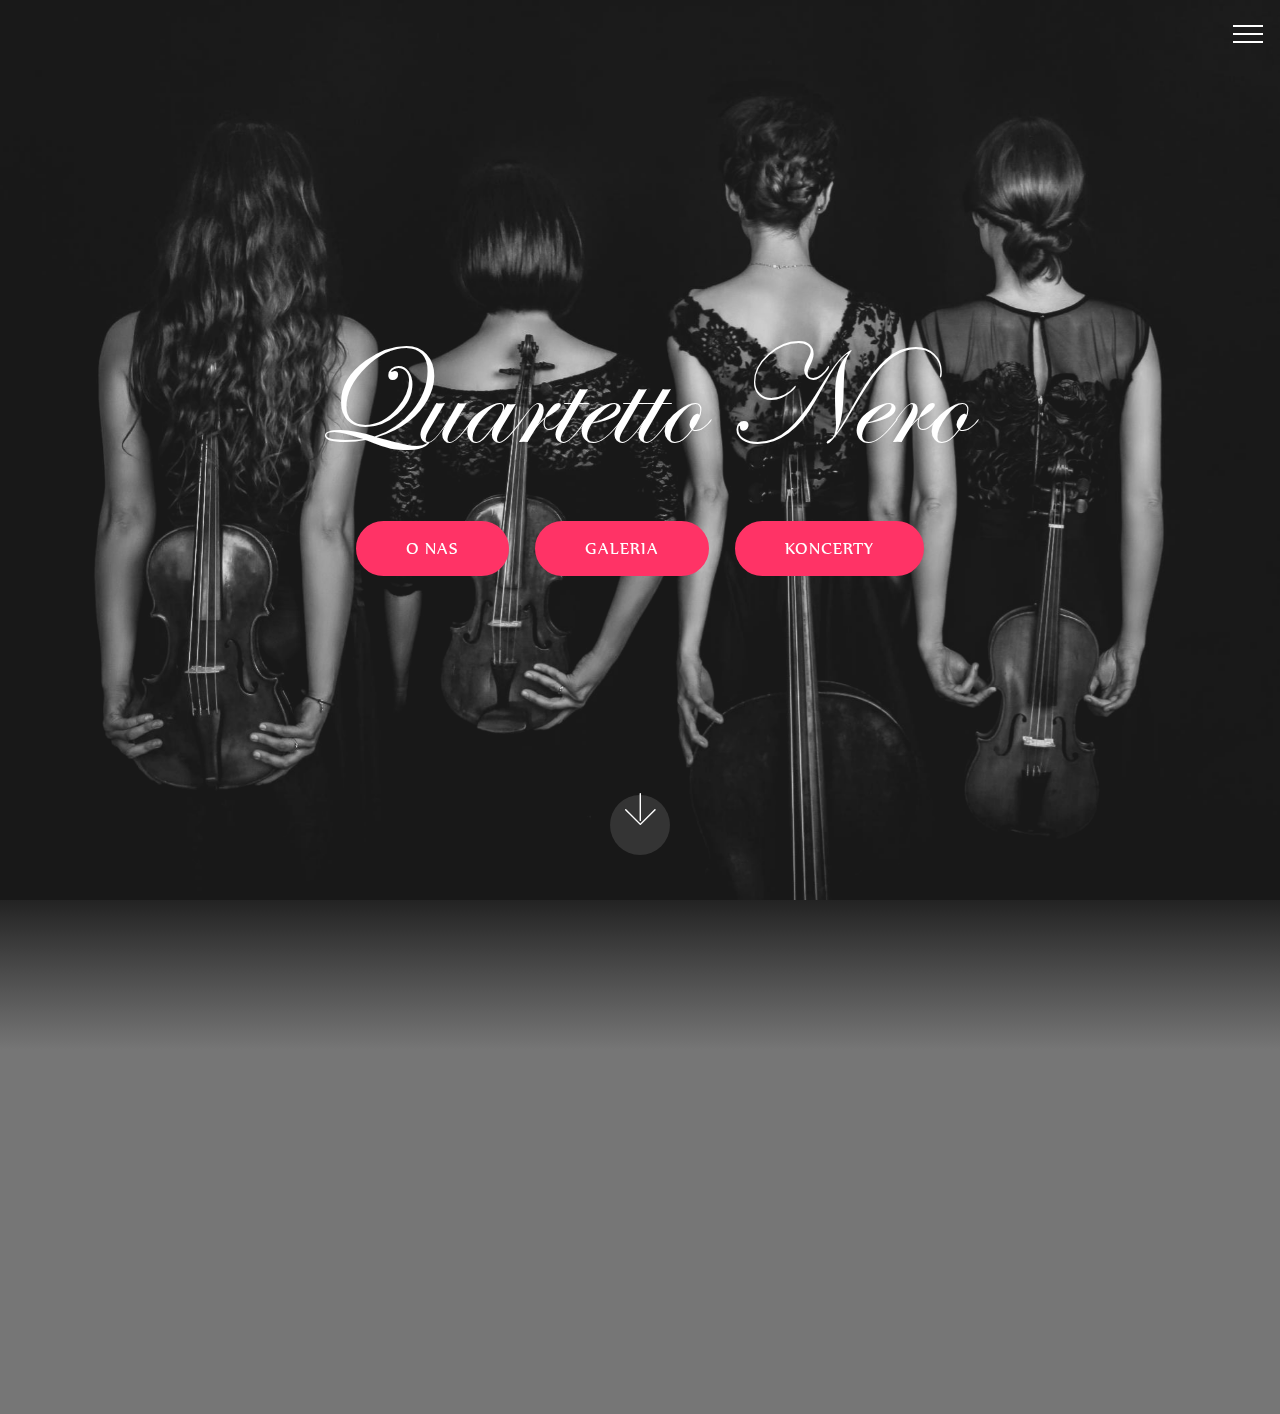
==== index.html @ 8a2c12e9 "create github pages" ====
<!DOCTYPE html>
<html>
<head>
  <!-- Site made with Mobirise Website Builder v4.3.4, https://mobirise.com -->
  <meta charset="UTF-8">
  <meta http-equiv="X-UA-Compatible" content="IE=edge">
  <meta name="generator" content="Mobirise v4.3.4, mobirise.com">
  <meta name="viewport" content="width=device-width, initial-scale=1">
  <link rel="shortcut icon" href="assets/images/violin1600-128x128-1.png" type="image/x-icon">
  <meta name="description" content="">
  <title>Home</title>
  <link rel="stylesheet" href="assets/web/assets/mobirise-icons/mobirise-icons.css">
  <link rel="stylesheet" href="assets/tether/tether.min.css">
  <link rel="stylesheet" href="assets/bootstrap/css/bootstrap.min.css">
  <link rel="stylesheet" href="assets/bootstrap/css/bootstrap-grid.min.css">
  <link rel="stylesheet" href="assets/bootstrap/css/bootstrap-reboot.min.css">
  <link rel="stylesheet" href="assets/dropdown/css/style.css">
  <link rel="stylesheet" href="assets/socicon/css/styles.css">
  <link rel="stylesheet" href="assets/animate.css/animate.min.css">
  <link rel="stylesheet" href="assets/theme/css/style.css">
  <link href="assets/fonts/style.css" rel="stylesheet">
  <link rel="stylesheet" href="assets/mobirise/css/mbr-additional.css" type="text/css">
  
  
  
</head>
<body>
<section class="menu cid-qvNGJHSSLq" once="menu" id="menu1-2s" data-rv-view="1966">

    

    <nav class="navbar navbar-expand beta-menu navbar-dropdown align-items-center collapsed bg-color transparent">
        <button class="navbar-toggler navbar-toggler-right" type="button" data-toggle="collapse" data-target="#navbarSupportedContent" aria-controls="navbarSupportedContent" aria-expanded="false" aria-label="Toggle navigation">
            <div class="hamburger">
                <span></span>
                <span></span>
                <span></span>
                <span></span>
            </div>
        </button>
        <div class="menu-logo">
            <div class="navbar-brand">
                
                
            </div>
        </div>
        <div class="collapse navbar-collapse" id="navbarSupportedContent">
            <ul class="navbar-nav nav-dropdown nav-right navbar-nav-top-padding" data-app-modern-menu="true"><li class="nav-item dropdown">
                    <a class="nav-link link text-white display-7" href="index.html" aria-expanded="true"><span class="mbri-home mbr-iconfont mbr-iconfont-btn"></span>
                        &nbsp;POLSKI</a>
                </li><li class="nav-item"><a class="nav-link link text-white display-7" href="page6.html" aria-expanded="true"><span class="mbri-home mbr-iconfont mbr-iconfont-btn"></span>ENGLISH</a></li></ul>
            
        </div>
    </nav>
</section>

<section class="engine"><a href="https://mobirise.co/e">web design software</a></section><section class="cid-qtVck1p4UP mbr-fullscreen mbr-parallax-background" id="header2-e" data-rv-view="1968">

    

    <div class="mbr-overlay" style="opacity: 0.2; background-color: rgb(118, 118, 118);"></div>

    <div class="container align-center">
        <div class="row justify-content-md-center">
            <div class="mbr-white col-md-10">
                <h1 class="mbr-section-title mbr-bold pb-3 mbr-fonts-style display-1"><span style="font-weight: normal;">Quartetto Nero</span></h1>
                
                
                <div class="mbr-section-btn"><a class="btn btn-md btn-secondary display-4" href="page2.html">O NAS</a> <a class="btn btn-md btn-secondary display-4" href="page3.html">GALERIA</a> <a class="btn btn-md btn-secondary display-4" href="page7.html">KONCERTY</a></div>
            </div>
        </div>
    </div>
    <div class="mbr-arrow hidden-sm-down" aria-hidden="true">
        <a href="#next">
            <i class="mbri-down mbr-iconfont"></i>
        </a>
    </div>
</section>

<section class="cid-qtVIe6YzNB" id="social-buttons2-1j" data-rv-view="1971">

    

    

    <div class="container">
        <div class="media-container-row">
            <div class="col-md-8 align-center">
                <h2 class="pb-3 mbr-fonts-style display-2">
                    FOLLOW US!
                </h2>
                <div class="social-list pl-0 mb-0">
                    <a href="https://www.facebook.com/quartetto.nero/" target="_blank">
                        <span class="px-2 mbr-iconfont mbr-iconfont-social socicon-facebook socicon" media-simple="true"></span>
                    </a>
                    <a href="https://www.youtube.com/channel/UCKBZOlswxHrHYnavUr5NTKg" target="_blank">
                        <span class="px-2 mbr-iconfont mbr-iconfont-social socicon-youtube socicon" media-simple="true"></span>
                    </a>
                    <a href="https://instagram.com/mobirise" target="_blank">
                        
                    </a>
                    <a href="https://www.youtube.com/c/mobirise" target="_blank">
                        
                    </a>
                    <a href="https://plus.google.com/u/0/+Mobirise" target="_blank">
                        
                    </a>
                    <a href="https://www.behance.net/Mobirise" target="_blank">
                        
                    </a>
                </div>
            </div>
        </div>
    </div>
</section>

<section class="features8 cid-qtW05Kzxti" id="features8-21" data-rv-view="1974">

    

    

    <div class="container">
        <div class="media-container-row">

            <div class="card  col-12 col-md-6">
                <div class="card-img">
                    <a href="mailto:quartettonero@gmail.com"><span class="mbr-iconfont mbri-desktop" media-simple="true"></span></a>
                </div>
                <div class="card-box align-center">
                    <h4 class="card-title mbr-fonts-style display-7">EMAIL:<br>quartettonero@gmail.com</h4>
                    
                    
                </div>
            </div>

            <div class="card  col-12 col-md-6">
                <div class="card-img">
                    <a href="https://www.facebook.com/quartetto.nero/" target="_blank"><span class="mbr-iconfont mbri-touch" media-simple="true"></span></a>
                </div>
                <div class="card-box align-center">
                    <h4 class="card-title mbr-fonts-style display-7">FACEBOOK:<br>@quartetto.nero</h4>
                    
                    
                </div>
            </div>

            

            
        </div>
    </div>
</section>

<section once="" class="cid-qvO9XqJHmP" id="footer6-3o" data-rv-view="1977">

    

    

    <div class="container">
        <div class="media-container-row align-center mbr-white">
            <div class="col-12">
                <p class="mbr-text mb-0 mbr-fonts-style display-7">
                    © Copyright 2017 Żubr - All Rights Reserved
                </p>
            </div>
        </div>
    </div>
</section>


  <script src="assets/web/assets/jquery/jquery.min.js"></script>
  <script src="assets/popper/popper.min.js"></script>
  <script src="assets/tether/tether.min.js"></script>
  <script src="assets/bootstrap/js/bootstrap.min.js"></script>
  <script src="assets/smooth-scroll/smooth-scroll.js"></script>
  <script src="assets/dropdown/js/script.min.js"></script>
  <script src="assets/viewport-checker/jquery.viewportchecker.js"></script>
  <script src="assets/jarallax/jarallax.min.js"></script>
  <script src="assets/social-likes/social-likes.js"></script>
  <script src="assets/touch-swipe/jquery.touch-swipe.min.js"></script>
  <script src="assets/theme/js/script.js"></script>
  
  
 <div id="scrollToTop" class="scrollToTop mbr-arrow-up"><a style="text-align: center;"><i class="mbri-down mbr-iconfont"></i></a></div>
    <input name="animation" type="hidden">
  </body>
</html>
---- assets/web/assets/mobirise-icons/mobirise-icons.css ----
@font-face {
  font-family: 'MobiriseIcons';
  src:  url('mobirise-icons.eot?spat4u');
  src:  url('mobirise-icons.eot?spat4u#iefix') format('embedded-opentype'),
    url('mobirise-icons.ttf?spat4u') format('truetype'),
    url('mobirise-icons.woff?spat4u') format('woff'),
    url('mobirise-icons.svg?spat4u#MobiriseIcons') format('svg');
  font-weight: normal;
  font-style: normal;
}

[class^="mbri-"], [class*=" mbri-"] {
  /* use !important to prevent issues with browser extensions that change fonts */
  font-family: MobiriseIcons !important;
  speak: none;
  font-style: normal;
  font-weight: normal;
  font-variant: normal;
  text-transform: none;
  line-height: 1;

  /* Better Font Rendering =========== */
  -webkit-font-smoothing: antialiased;
  -moz-osx-font-smoothing: grayscale;
}

.mbri-add-submenu:before {
  content: "\e900";
}
.mbri-alert:before {
  content: "\e901";
}
.mbri-align-center:before {
  content: "\e902";
}
.mbri-align-justify:before {
  content: "\e903";
}
.mbri-align-left:before {
  content: "\e904";
}
.mbri-align-right:before {
  content: "\e905";
}
.mbri-android:before {
  content: "\e906";
}
.mbri-apple:before {
  content: "\e907";
}
.mbri-arrow-down:before {
  content: "\e908";
}
.mbri-arrow-next:before {
  content: "\e909";
}
.mbri-arrow-prev:before {
  content: "\e90a";
}
.mbri-arrow-up:before {
  content: "\e90b";
}
.mbri-bold:before {
  content: "\e90c";
}
.mbri-bookmark:before {
  content: "\e90d";
}
.mbri-bootstrap:before {
  content: "\e90e";
}
.mbri-briefcase:before {
  content: "\e90f";
}
.mbri-browse:before {
  content: "\e910";
}
.mbri-bulleted-list:before {
  content: "\e911";
}
.mbri-calendar:before {
  content: "\e912";
}
.mbri-camera:before {
  content: "\e913";
}
.mbri-cart-add:before {
  content: "\e914";
}
.mbri-cart-full:before {
  content: "\e915";
}
.mbri-cash:before {
  content: "\e916";
}
.mbri-change-style:before {
  content: "\e917";
}
.mbri-chat:before {
  content: "\e918";
}
.mbri-clock:before {
  content: "\e919";
}
.mbri-close:before {
  content: "\e91a";
}
.mbri-cloud:before {
  content: "\e91b";
}
.mbri-code:before {
  content: "\e91c";
}
.mbri-contact-form:before {
  content: "\e91d";
}
.mbri-credit-card:before {
  content: "\e91e";
}
.mbri-cursor-click:before {
  content: "\e91f";
}
.mbri-cust-feedback:before {
  content: "\e920";
}
.mbri-database:before {
  content: "\e921";
}
.mbri-delivery:before {
  content: "\e922";
}
.mbri-desktop:before {
  content: "\e923";
}
.mbri-devices:before {
  content: "\e924";
}
.mbri-down:before {
  content: "\e925";
}
.mbri-download:before {
  content: "\e989";
}
.mbri-drag-n-drop:before {
  content: "\e927";
}
.mbri-drag-n-drop2:before {
  content: "\e928";
}
.mbri-edit:before {
  content: "\e929";
}
.mbri-edit2:before {
  content: "\e92a";
}
.mbri-error:before {
  content: "\e92b";
}
.mbri-extension:before {
  content: "\e92c";
}
.mbri-features:before {
  content: "\e92d";
}
.mbri-file:before {
  content: "\e92e";
}
.mbri-flag:before {
  content: "\e92f";
}
.mbri-folder:before {
  content: "\e930";
}
.mbri-gift:before {
  content: "\e931";
}
.mbri-github:before {
  content: "\e932";
}
.mbri-globe:before {
  content: "\e933";
}
.mbri-globe-2:before {
  content: "\e934";
}
.mbri-growing-chart:before {
  content: "\e935";
}
.mbri-hearth:before {
  content: "\e936";
}
.mbri-help:before {
  content: "\e937";
}
.mbri-home:before {
  content: "\e938";
}
.mbri-hot-cup:before {
  content: "\e939";
}
.mbri-idea:before {
  content: "\e93a";
}
.mbri-image-gallery:before {
  content: "\e93b";
}
.mbri-image-slider:before {
  content: "\e93c";
}
.mbri-info:before {
  content: "\e93d";
}
.mbri-italic:before {
  content: "\e93e";
}
.mbri-key:before {
  content: "\e93f";
}
.mbri-laptop:before {
  content: "\e940";
}
.mbri-layers:before {
  content: "\e941";
}
.mbri-left-right:before {
  content: "\e942";
}
.mbri-left:before {
  content: "\e943";
}
.mbri-letter:before {
  content: "\e944";
}
.mbri-like:before {
  content: "\e945";
}
.mbri-link:before {
  content: "\e946";
}
.mbri-lock:before {
  content: "\e947";
}
.mbri-login:before {
  content: "\e948";
}
.mbri-logout:before {
  content: "\e949";
}
.mbri-magic-stick:before {
  content: "\e94a";
}
.mbri-map-pin:before {
  content: "\e94b";
}
.mbri-menu:before {
  content: "\e94c";
}
.mbri-mobile:before {
  content: "\e94d";
}
.mbri-mobile2:before {
  content: "\e94e";
}
.mbri-mobirise:before {
  content: "\e94f";
}
.mbri-more-horizontal:before {
  content: "\e950";
}
.mbri-more-vertical:before {
  content: "\e951";
}
.mbri-music:before {
  content: "\e952";
}
.mbri-new-file:before {
  content: "\e953";
}
.mbri-numbered-list:before {
  content: "\e954";
}
.mbri-opened-folder:before {
  content: "\e955";
}
.mbri-pages:before {
  content: "\e956";
}
.mbri-paper-plane:before {
  content: "\e957";
}
.mbri-paperclip:before {
  content: "\e958";
}
.mbri-photo:before {
  content: "\e959";
}
.mbri-photos:before {
  content: "\e95a";
}
.mbri-pin:before {
  content: "\e95b";
}
.mbri-play:before {
  content: "\e95c";
}
.mbri-plus:before {
  content: "\e95d";
}
.mbri-preview:before {
  content: "\e95e";
}
.mbri-print:before {
  content: "\e95f";
}
.mbri-protect:before {
  content: "\e960";
}
.mbri-question:before {
  content: "\e961";
}
.mbri-quote-left:before {
  content: "\e962";
}
.mbri-quote-right:before {
  content: "\e963";
}
.mbri-refresh:before {
  content: "\e964";
}
.mbri-responsive:before {
  content: "\e965";
}
.mbri-right:before {
  content: "\e966";
}
.mbri-rocket:before {
  content: "\e967";
}
.mbri-sad-face:before {
  content: "\e968";
}
.mbri-sale:before {
  content: "\e969";
}
.mbri-save:before {
  content: "\e96a";
}
.mbri-search:before {
  content: "\e96b";
}
.mbri-setting:before {
  content: "\e96c";
}
.mbri-setting2:before {
  content: "\e96d";
}
.mbri-setting3:before {
  content: "\e96e";
}
.mbri-share:before {
  content: "\e96f";
}
.mbri-shopping-bag:before {
  content: "\e970";
}
.mbri-shopping-basket:before {
  content: "\e971";
}
.mbri-shopping-cart:before {
  content: "\e972";
}
.mbri-sites:before {
  content: "\e973";
}
.mbri-smile-face:before {
  content: "\e974";
}
.mbri-speed:before {
  content: "\e975";
}
.mbri-star:before {
  content: "\e976";
}
.mbri-success:before {
  content: "\e977";
}
.mbri-sun:before {
  content: "\e978";
}
.mbri-sun2:before {
  content: "\e979";
}
.mbri-tablet:before {
  content: "\e97a";
}
.mbri-tablet-vertical:before {
  content: "\e97b";
}
.mbri-target:before {
  content: "\e97c";
}
.mbri-timer:before {
  content: "\e97d";
}
.mbri-to-ftp:before {
  content: "\e97e";
}
.mbri-to-local-drive:before {
  content: "\e97f";
}
.mbri-touch-swipe:before {
  content: "\e980";
}
.mbri-touch:before {
  content: "\e981";
}
.mbri-trash:before {
  content: "\e982";
}
.mbri-underline:before {
  content: "\e983";
}
.mbri-unlink:before {
  content: "\e984";
}
.mbri-unlock:before {
  content: "\e985";
}
.mbri-up-down:before {
  content: "\e986";
}
.mbri-up:before {
  content: "\e987";
}
.mbri-update:before {
  content: "\e988";
}
.mbri-upload:before {
 content: "\e926"; 
}
.mbri-user:before {
  content: "\e98a";
}
.mbri-user2:before {
  content: "\e98b";
}
.mbri-users:before {
  content: "\e98c";
}
.mbri-video:before {
  content: "\e98d";
}
.mbri-video-play:before {
  content: "\e98e";
}
.mbri-watch:before {
  content: "\e98f";
}
.mbri-website-theme:before {
  content: "\e990";
}
.mbri-wifi:before {
  content: "\e991";
}
.mbri-windows:before {
  content: "\e992";
}
.mbri-zoom-out:before {
  content: "\e993";
}
.mbri-redo:before {
  content: "\e994";
}
.mbri-undo:before {
  content: "\e995";
}
---- assets/dropdown/css/style.css ----
.navbar-dropdown {
  left: 0;
  padding: 0;
  position: absolute;
  right: 0;
  top: 0;
  transition: all 0.45s ease;
  z-index: 1030;
  background: #282828; }
  .navbar-dropdown .navbar-logo {
    margin-right: 0.8rem;
    transition: margin 0.3s ease-in-out;
    vertical-align: middle; }
    .navbar-dropdown .navbar-logo img {
      height: 3.125rem;
      transition: all 0.3s ease-in-out; }
    .navbar-dropdown .navbar-logo.mbr-iconfont {
      font-size: 3.125rem;
      line-height: 3.125rem; }
  .navbar-dropdown .navbar-caption {
    font-weight: 700;
    white-space: normal;
    vertical-align: -4px;
    line-height: 3.125rem !important; }
    .navbar-dropdown .navbar-caption, .navbar-dropdown .navbar-caption:hover {
      color: inherit;
      text-decoration: none; }
  .navbar-dropdown .mbr-iconfont + .navbar-caption {
    vertical-align: -1px; }
  .navbar-dropdown.navbar-fixed-top {
    position: fixed; }
  .navbar-dropdown .navbar-brand span {
    vertical-align: -4px; }
  .navbar-dropdown.bg-color.transparent {
    background: none; }
  .navbar-dropdown.navbar-short .navbar-brand {
    padding: 0.625rem 0; }
    .navbar-dropdown.navbar-short .navbar-brand span {
      vertical-align: -1px; }
  .navbar-dropdown.navbar-short .navbar-caption {
    line-height: 2.375rem !important;
    vertical-align: -2px; }
  .navbar-dropdown.navbar-short .navbar-logo {
    margin-right: 0.5rem; }
    .navbar-dropdown.navbar-short .navbar-logo img {
      height: 2.375rem; }
    .navbar-dropdown.navbar-short .navbar-logo.mbr-iconfont {
      font-size: 2.375rem;
      line-height: 2.375rem; }
  .navbar-dropdown.navbar-short .mbr-table-cell {
    height: 3.625rem; }
  .navbar-dropdown .navbar-close {
    left: 0.6875rem;
    position: fixed;
    top: 0.75rem;
    z-index: 1000; }
  .navbar-dropdown .hamburger-icon {
    content: "";
    display: inline-block;
    vertical-align: middle;
    width: 16px;
    -webkit-box-shadow: 0 -6px 0 1px #282828,0 0 0 1px #282828,0 6px 0 1px #282828;
    -moz-box-shadow: 0 -6px 0 1px #282828,0 0 0 1px #282828,0 6px 0 1px #282828;
    box-shadow: 0 -6px 0 1px #282828,0 0 0 1px #282828,0 6px 0 1px #282828; }

.dropdown-menu .dropdown-toggle[data-toggle="dropdown-submenu"]::after {
  border-bottom: 0.35em solid transparent;
  border-left: 0.35em solid;
  border-right: 0;
  border-top: 0.35em solid transparent;
  margin-left: 0.3rem; }

.dropdown-menu .dropdown-item:focus {
  outline: 0; }

.nav-dropdown {
  font-size: 0.75rem;
  font-weight: 500;
  height: auto !important; }
  .nav-dropdown .nav-btn {
    padding-left: 1rem; }
  .nav-dropdown .link {
    margin: .667em 1.667em;
    font-weight: 500;
    padding: 0;
    transition: color .2s ease-in-out; }
    .nav-dropdown .link.dropdown-toggle {
      margin-right: 2.583em; }
      .nav-dropdown .link.dropdown-toggle::after {
        margin-left: .25rem;
        border-top: 0.35em solid;
        border-right: 0.35em solid transparent;
        border-left: 0.35em solid transparent;
        border-bottom: 0; }
      .nav-dropdown .link.dropdown-toggle[aria-expanded="true"] {
        margin: 0;
        padding: 0.667em 3.263em  0.667em 1.667em; }
  .nav-dropdown .link::after,
  .nav-dropdown .dropdown-item::after {
    color: inherit; }
  .nav-dropdown .btn {
    font-size: 0.75rem;
    font-weight: 700;
    letter-spacing: 0;
    margin-bottom: 0;
    padding-left: 1.25rem;
    padding-right: 1.25rem; }
  .nav-dropdown .dropdown-menu {
    border-radius: 0;
    border: 0;
    left: 0;
    margin: 0;
    padding-bottom: 1.25rem;
    padding-top: 1.25rem;
    position: relative; }
  .nav-dropdown .dropdown-submenu {
    margin-left: 0.125rem;
    top: 0; }
  .nav-dropdown .dropdown-item {
    font-weight: 500;
    line-height: 2;
    padding: 0.3846em 4.615em 0.3846em 1.5385em;
    position: relative;
    transition: color .2s ease-in-out, background-color .2s ease-in-out; }
    .nav-dropdown .dropdown-item::after {
      margin-top: -0.3077em;
      position: absolute;
      right: 1.1538em;
      top: 50%; }
    .nav-dropdown .dropdown-item:focus, .nav-dropdown .dropdown-item:hover {
      background: none; }

@media (max-width: 767px) {
  .nav-dropdown.navbar-toggleable-sm {
    bottom: 0;
    display: none;
    left: 0;
    overflow-x: hidden;
    position: fixed;
    top: 0;
    transform: translateX(-100%);
    -ms-transform: translateX(-100%);
    -webkit-transform: translateX(-100%);
    width: 18.75rem;
    z-index: 999; } }
.nav-dropdown.navbar-toggleable-xl {
  bottom: 0;
  display: none;
  left: 0;
  overflow-x: hidden;
  position: fixed;
  top: 0;
  transform: translateX(-100%);
  -ms-transform: translateX(-100%);
  -webkit-transform: translateX(-100%);
  width: 18.75rem;
  z-index: 999; }

.nav-dropdown-sm {
  display: block !important;
  overflow-x: hidden;
  overflow: auto;
  padding-top: 3.875rem; }
  .nav-dropdown-sm::after {
    content: "";
    display: block;
    height: 3rem;
    width: 100%; }
  .nav-dropdown-sm.collapse.in ~ .navbar-close {
    display: block !important; }
  .nav-dropdown-sm.collapsing, .nav-dropdown-sm.collapse.in {
    transform: translateX(0);
    -ms-transform: translateX(0);
    -webkit-transform: translateX(0);
    transition: all 0.25s ease-out;
    -webkit-transition: all 0.25s ease-out;
    background: #282828; }
  .nav-dropdown-sm.collapsing[aria-expanded="false"] {
    transform: translateX(-100%);
    -ms-transform: translateX(-100%);
    -webkit-transform: translateX(-100%); }
  .nav-dropdown-sm .nav-item {
    display: block;
    margin-left: 0 !important;
    padding-left: 0; }
  .nav-dropdown-sm .link,
  .nav-dropdown-sm .dropdown-item {
    border-top: 1px dotted rgba(255, 255, 255, 0.1);
    font-size: 0.8125rem;
    line-height: 1.6;
    margin: 0 !important;
    padding: 0.875rem 2.4rem 0.875rem 1.5625rem !important;
    position: relative;
    white-space: normal; }
    .nav-dropdown-sm .link:focus, .nav-dropdown-sm .link:hover,
    .nav-dropdown-sm .dropdown-item:focus,
    .nav-dropdown-sm .dropdown-item:hover {
      background: rgba(0, 0, 0, 0.2) !important;
      color: #c0a375; }
  .nav-dropdown-sm .nav-btn {
    position: relative;
    padding: 1.5625rem 1.5625rem 0 1.5625rem; }
    .nav-dropdown-sm .nav-btn::before {
      border-top: 1px dotted rgba(255, 255, 255, 0.1);
      content: "";
      left: 0;
      position: absolute;
      top: 0;
      width: 100%; }
    .nav-dropdown-sm .nav-btn + .nav-btn {
      padding-top: 0.625rem; }
      .nav-dropdown-sm .nav-btn + .nav-btn::before {
        display: none; }
  .nav-dropdown-sm .btn {
    padding: 0.625rem 0; }
  .nav-dropdown-sm .dropdown-toggle[data-toggle="dropdown-submenu"]::after {
    margin-left: .25rem;
    border-top: 0.35em solid;
    border-right: 0.35em solid transparent;
    border-left: 0.35em solid transparent;
    border-bottom: 0; }
  .nav-dropdown-sm .dropdown-toggle[data-toggle="dropdown-submenu"][aria-expanded="true"]::after {
    border-top: 0;
    border-right: 0.35em solid transparent;
    border-left: 0.35em solid transparent;
    border-bottom: 0.35em solid; }
  .nav-dropdown-sm .dropdown-menu {
    margin: 0;
    padding: 0;
    position: relative;
    top: 0;
    left: 0;
    width: 100%;
    border: 0;
    float: none;
    border-radius: 0;
    background: none; }
  .nav-dropdown-sm .dropdown-submenu {
    left: 100%;
    margin-left: 0.125rem;
    margin-top: -1.25rem;
    top: 0; }

.navbar-toggleable-sm .nav-dropdown .dropdown-menu {
  position: absolute; }

.navbar-toggleable-sm .nav-dropdown .dropdown-submenu {
  left: 100%;
  margin-left: 0.125rem;
  margin-top: -1.25rem;
  top: 0; }

.navbar-toggleable-sm.opened .nav-dropdown .dropdown-menu {
  position: relative; }

.navbar-toggleable-sm.opened .nav-dropdown .dropdown-submenu {
  left: 0;
  margin-left: 00rem;
  margin-top: 0rem;
  top: 0; }

.is-builder .nav-dropdown.collapsing {
  transition: none !important; }

/*# sourceMappingURL=style.css.map */
---- assets/socicon/css/styles.css ----
@charset "UTF-8";

@font-face {
  font-family: "socicon";
  src:url("../fonts/socicon.eot");
  src:url("../fonts/socicon.eot?#iefix") format("embedded-opentype"),
    url("../fonts/socicon.woff") format("woff"),
    url("../fonts/socicon.ttf") format("truetype"),
    url("../fonts/socicon.svg#socicon") format("svg");
  font-weight: normal;
  font-style: normal;

}

[data-icon]:before {
  font-family: "socicon" !important;
  content: attr(data-icon);
  font-style: normal !important;
  font-weight: normal !important;
  font-variant: normal !important;
  text-transform: none !important;
  speak: none;
  line-height: 1;
  -webkit-font-smoothing: antialiased;
  -moz-osx-font-smoothing: grayscale;
}

[class^="socicon-"]:before,
[class*=" socicon-"]:before {
  font-family: "socicon" !important;
  font-style: normal !important;
  font-weight: normal !important;
  font-variant: normal !important;
  text-transform: none !important;
  speak: none;
  line-height: 1;
  -webkit-font-smoothing: antialiased;
  -moz-osx-font-smoothing: grayscale;
}

.socicon-modelmayhem:before {
  content: "\e000";
}
.socicon-mixcloud:before {
  content: "\e001";
}
.socicon-drupal:before {
  content: "\e002";
}
.socicon-swarm:before {
  content: "\e003";
}
.socicon-istock:before {
  content: "\e004";
}
.socicon-yammer:before {
  content: "\e005";
}
.socicon-ello:before {
  content: "\e006";
}
.socicon-stackoverflow:before {
  content: "\e007";
}
.socicon-persona:before {
  content: "\e008";
}
.socicon-triplej:before {
  content: "\e009";
}
.socicon-houzz:before {
  content: "\e00a";
}
.socicon-rss:before {
  content: "\e00b";
}
.socicon-paypal:before {
  content: "\e00c";
}
.socicon-odnoklassniki:before {
  content: "\e00d";
}
.socicon-airbnb:before {
  content: "\e00e";
}
.socicon-periscope:before {
  content: "\e00f";
}
.socicon-outlook:before {
  content: "\e010";
}
.socicon-coderwall:before {
  content: "\e011";
}
.socicon-tripadvisor:before {
  content: "\e012";
}
.socicon-appnet:before {
  content: "\e013";
}
.socicon-goodreads:before {
  content: "\e014";
}
.socicon-tripit:before {
  content: "\e015";
}
.socicon-lanyrd:before {
  content: "\e016";
}
.socicon-slideshare:before {
  content: "\e017";
}
.socicon-buffer:before {
  content: "\e018";
}
.socicon-disqus:before {
  content: "\e019";
}
.socicon-vkontakte:before {
  content: "\e01a";
}
.socicon-whatsapp:before {
  content: "\e01b";
}
.socicon-patreon:before {
  content: "\e01c";
}
.socicon-storehouse:before {
  content: "\e01d";
}
.socicon-pocket:before {
  content: "\e01e";
}
.socicon-mail:before {
  content: "\e01f";
}
.socicon-blogger:before {
  content: "\e020";
}
.socicon-technorati:before {
  content: "\e021";
}
.socicon-reddit:before {
  content: "\e022";
}
.socicon-dribbble:before {
  content: "\e023";
}
.socicon-stumbleupon:before {
  content: "\e024";
}
.socicon-digg:before {
  content: "\e025";
}
.socicon-envato:before {
  content: "\e026";
}
.socicon-behance:before {
  content: "\e027";
}
.socicon-delicious:before {
  content: "\e028";
}
.socicon-deviantart:before {
  content: "\e029";
}
.socicon-forrst:before {
  content: "\e02a";
}
.socicon-play:before {
  content: "\e02b";
}
.socicon-zerply:before {
  content: "\e02c";
}
.socicon-wikipedia:before {
  content: "\e02d";
}
.socicon-apple:before {
  content: "\e02e";
}
.socicon-flattr:before {
  content: "\e02f";
}
.socicon-github:before {
  content: "\e030";
}
.socicon-renren:before {
  content: "\e031";
}
.socicon-friendfeed:before {
  content: "\e032";
}
.socicon-newsvine:before {
  content: "\e033";
}
.socicon-identica:before {
  content: "\e034";
}
.socicon-bebo:before {
  content: "\e035";
}
.socicon-zynga:before {
  content: "\e036";
}
.socicon-steam:before {
  content: "\e037";
}
.socicon-xbox:before {
  content: "\e038";
}
.socicon-windows:before {
  content: "\e039";
}
.socicon-qq:before {
  content: "\e03a";
}
.socicon-douban:before {
  content: "\e03b";
}
.socicon-meetup:before {
  content: "\e03c";
}
.socicon-playstation:before {
  content: "\e03d";
}
.socicon-android:before {
  content: "\e03e";
}
.socicon-snapchat:before {
  content: "\e03f";
}
.socicon-twitter:before {
  content: "\e040";
}
.socicon-facebook:before {
  content: "\e041";
}
.socicon-googleplus:before {
  content: "\e042";
}
.socicon-pinterest:before {
  content: "\e043";
}
.socicon-foursquare:before {
  content: "\e044";
}
.socicon-yahoo:before {
  content: "\e045";
}
.socicon-skype:before {
  content: "\e046";
}
.socicon-yelp:before {
  content: "\e047";
}
.socicon-feedburner:before {
  content: "\e048";
}
.socicon-linkedin:before {
  content: "\e049";
}
.socicon-viadeo:before {
  content: "\e04a";
}
.socicon-xing:before {
  content: "\e04b";
}
.socicon-myspace:before {
  content: "\e04c";
}
.socicon-soundcloud:before {
  content: "\e04d";
}
.socicon-spotify:before {
  content: "\e04e";
}
.socicon-grooveshark:before {
  content: "\e04f";
}
.socicon-lastfm:before {
  content: "\e050";
}
.socicon-youtube:before {
  content: "\e051";
}
.socicon-vimeo:before {
  content: "\e052";
}
.socicon-dailymotion:before {
  content: "\e053";
}
.socicon-vine:before {
  content: "\e054";
}
.socicon-flickr:before {
  content: "\e055";
}
.socicon-500px:before {
  content: "\e056";
}
.socicon-wordpress:before {
  content: "\e058";
}
.socicon-tumblr:before {
  content: "\e059";
}
.socicon-twitch:before {
  content: "\e05a";
}
.socicon-8tracks:before {
  content: "\e05b";
}
.socicon-amazon:before {
  content: "\e05c";
}
.socicon-icq:before {
  content: "\e05d";
}
.socicon-smugmug:before {
  content: "\e05e";
}
.socicon-ravelry:before {
  content: "\e05f";
}
.socicon-weibo:before {
  content: "\e060";
}
.socicon-baidu:before {
  content: "\e061";
}
.socicon-angellist:before {
  content: "\e062";
}
.socicon-ebay:before {
  content: "\e063";
}
.socicon-imdb:before {
  content: "\e064";
}
.socicon-stayfriends:before {
  content: "\e065";
}
.socicon-residentadvisor:before {
  content: "\e066";
}
.socicon-google:before {
  content: "\e067";
}
.socicon-yandex:before {
  content: "\e068";
}
.socicon-sharethis:before {
  content: "\e069";
}
.socicon-bandcamp:before {
  content: "\e06a";
}
.socicon-itunes:before {
  content: "\e06b";
}
.socicon-deezer:before {
  content: "\e06c";
}
.socicon-telegram:before {
  content: "\e06e";
}
.socicon-openid:before {
  content: "\e06f";
}
.socicon-amplement:before {
  content: "\e070";
}
.socicon-viber:before {
  content: "\e071";
}
.socicon-zomato:before {
  content: "\e072";
}
.socicon-draugiem:before {
  content: "\e074";
}
.socicon-endomodo:before {
  content: "\e075";
}
.socicon-filmweb:before {
  content: "\e076";
}
.socicon-stackexchange:before {
  content: "\e077";
}
.socicon-wykop:before {
  content: "\e078";
}
.socicon-teamspeak:before {
  content: "\e079";
}
.socicon-teamviewer:before {
  content: "\e07a";
}
.socicon-ventrilo:before {
  content: "\e07b";
}
.socicon-younow:before {
  content: "\e07c";
}
.socicon-raidcall:before {
  content: "\e07d";
}
.socicon-mumble:before {
  content: "\e07e";
}
.socicon-medium:before {
  content: "\e06d";
}
.socicon-bebee:before {
  content: "\e07f";
}
.socicon-hitbox:before {
  content: "\e080";
}
.socicon-reverbnation:before {
  content: "\e081";
}
.socicon-formulr:before {
  content: "\e082";
}
.socicon-instagram:before {
  content: "\e057";
}
.socicon-battlenet:before {
  content: "\e083";
}
.socicon-chrome:before {
  content: "\e084";
}
.socicon-discord:before {
  content: "\e086";
}
.socicon-issuu:before {
  content: "\e087";
}
.socicon-macos:before {
  content: "\e088";
}
.socicon-firefox:before {
  content: "\e089";
}
.socicon-opera:before {
  content: "\e08d";
}
.socicon-keybase:before {
  content: "\e090";
}
.socicon-alliance:before {
  content: "\e091";
}
.socicon-livejournal:before {
  content: "\e092";
}
.socicon-googlephotos:before {
  content: "\e093";
}
.socicon-horde:before {
  content: "\e094";
}
.socicon-etsy:before {
  content: "\e095";
}
.socicon-zapier:before {
  content: "\e096";
}
.socicon-google-scholar:before {
  content: "\e097";
}
.socicon-researchgate:before {
  content: "\e098";
}
.socicon-wechat:before {
  content: "\e099";
}
.socicon-strava:before {
  content: "\e09a";
}
.socicon-line:before {
  content: "\e09b";
}
.socicon-lyft:before {
  content: "\e09c";
}
.socicon-uber:before {
  content: "\e09d";
}
.socicon-songkick:before {
  content: "\e09e";
}
.socicon-viewbug:before {
  content: "\e09f";
}
.socicon-googlegroups:before {
  content: "\e0a0";
}
.socicon-quora:before {
  content: "\e073";
}
.socicon-diablo:before {
  content: "\e085";
}
.socicon-blizzard:before {
  content: "\e0a1";
}
.socicon-hearthstone:before {
  content: "\e08b";
}
.socicon-heroes:before {
  content: "\e08a";
}
.socicon-overwatch:before {
  content: "\e08c";
}
.socicon-warcraft:before {
  content: "\e08e";
}
.socicon-starcraft:before {
  content: "\e08f";
}
.socicon-beam:before {
  content: "\e0a2";
}
.socicon-curse:before {
  content: "\e0a3";
}
.socicon-player:before {
  content: "\e0a4";
}
.socicon-streamjar:before {
  content: "\e0a5";
}
.socicon-nintendo:before {
  content: "\e0a6";
}
.socicon-hellocoton:before {
  content: "\e0a7";
}
---- assets/theme/css/style.css ----
/*!
 * Mobirise v4 theme (https://mobirise.com/)
 * Copyright 2017 Mobirise
 */
section {
  background-color: #eeeeee; }

section,
.container,
.container-fluid {
  position: relative;
  word-wrap: break-word; }

a.mbr-iconfont:hover {
  text-decoration: none; }

.article .lead p, .article .lead ul, .article .lead ol, .article .lead pre, .article .lead blockquote {
  margin-bottom: 0; }

a {
  font-style: normal;
  font-weight: 400;
  cursor: pointer; }
  a, a:hover {
    text-decoration: none; }

figure {
  margin-bottom: 0; }

body {
  color: #232323; }

h1, h2, h3, h4, h5, h6,
.h1, .h2, .h3, .h4, .h5, .h6,
.display-1, .display-2, .display-3, .display-4 {
  line-height: 1;
  word-break: break-word;
  word-wrap: break-word; }

b, strong {
  font-weight: bold; }

blockquote {
  padding: 10px 0 10px 20px;
  position: relative;
  border-left: 2px solid;
  border-color: #ff3366; }

input:-webkit-autofill, input:-webkit-autofill:hover, input:-webkit-autofill:focus, input:-webkit-autofill:active {
  transition-delay: 9999s;
  transition-property: background-color, color; }

textarea[type="hidden"] {
  display: none; }

body {
  position: relative; }

section {
  background-position: 50% 50%;
  background-repeat: no-repeat;
  background-size: cover; }
  section .mbr-background-video,
  section .mbr-background-video-preview {
    position: absolute;
    bottom: 0;
    left: 0;
    right: 0;
    top: 0; }

.hidden {
  visibility: hidden; }

.mbr-z-index20 {
  z-index: 20; }

/*! Base colors */
.mbr-white {
  color: #ffffff; }

.mbr-black {
  color: #000000; }

.mbr-bg-white {
  background-color: #ffffff; }

.mbr-bg-black {
  background-color: #000000; }

/*! Text-aligns */
.align-left {
  text-align: left; }

.align-center {
  text-align: center; }

.align-right {
  text-align: right; }

@media (max-width: 767px) {
  .align-left, .align-center, .align-right, .mbr-section-btn, .mbr-section-title {
    text-align: center; } }
/*! Font-weight  */
.mbr-light {
  font-weight: 300; }

.mbr-regular {
  font-weight: 400; }

.mbr-semibold {
  font-weight: 500; }

.mbr-bold {
  font-weight: 700; }

/*! Media  */
.media-size-item {
  -webkit-flex: 1 1 auto;
  -moz-flex: 1 1 auto;
  -ms-flex: 1 1 auto;
  -o-flex: 1 1 auto;
  flex: 1 1 auto; }

.media-content {
  -webkit-flex-basis: 100%;
  flex-basis: 100%; }

.media-container-row {
  display: -ms-flexbox;
  display: -webkit-flex;
  display: flex;
  -webkit-flex-direction: row;
  -ms-flex-direction: row;
  flex-direction: row;
  -webkit-flex-wrap: wrap;
  -ms-flex-wrap: wrap;
  flex-wrap: wrap;
  -webkit-justify-content: center;
  -ms-flex-pack: center;
  justify-content: center;
  -webkit-align-content: center;
  -ms-flex-line-pack: center;
  align-content: center;
  -webkit-align-items: start;
  -ms-flex-align: start;
  align-items: start; }
  .media-container-row .media-size-item {
    width: 400px; }

.media-container-column {
  display: -ms-flexbox;
  display: -webkit-flex;
  display: flex;
  -webkit-flex-direction: column;
  -ms-flex-direction: column;
  flex-direction: column;
  -webkit-flex-wrap: wrap;
  -ms-flex-wrap: wrap;
  flex-wrap: wrap;
  -webkit-justify-content: center;
  -ms-flex-pack: center;
  justify-content: center;
  -webkit-align-content: center;
  -ms-flex-line-pack: center;
  align-content: center;
  -webkit-align-items: stretch;
  -ms-flex-align: stretch;
  align-items: stretch; }
  .media-container-column > * {
    width: 100%; }

@media (min-width: 992px) {
  .media-container-row {
    -webkit-flex-wrap: nowrap;
    -ms-flex-wrap: nowrap;
    flex-wrap: nowrap; } }
figure {
  overflow: hidden; }

figure[mbr-media-size] {
  transition: width 0.1s; }

.mbr-figure img, .mbr-figure iframe {
  display: block;
  width: 100%; }

.card {
  background-color: transparent;
  border: none; }

.card-img {
  text-align: center;
  flex-shrink: 0; }

.media {
  max-width: 100%;
  margin: 0 auto; }

.mbr-figure {
  -ms-flex-item-align: center;
  -ms-grid-row-align: center;
  -webkit-align-self: center;
  align-self: center; }

.media-container > div {
  max-width: 100%; }

.mbr-figure img, .card-img img {
  width: 100%; }

@media (max-width: 991px) {
  .media-size-item {
    width: auto !important; }

  .media {
    width: auto; }

  .mbr-figure {
    width: 100% !important; } }
/*! Buttons */
.mbr-section-btn {
  margin-left: -.25rem;
  margin-right: -.25rem;
  font-size: 0; }

nav .mbr-section-btn {
  margin-left: 0rem;
  margin-right: 0rem; }

/*! Btn icon margin */
.btn .mbr-iconfont, .btn.btn-sm .mbr-iconfont {
  cursor: pointer;
  margin-right: 0.5rem; }

.btn.btn-md .mbr-iconfont, .btn.btn-md .mbr-iconfont {
  margin-right: 0.8rem; }

.mbr-regular {
  font-weight: 400; }

.mbr-semibold {
  font-weight: 500; }

.mbr-bold {
  font-weight: 700; }

[type="submit"] {
  -webkit-appearance: none; }

/*! Full-screen */
.mbr-fullscreen .mbr-overlay {
  min-height: 100vh; }

.mbr-fullscreen {
  display: flex;
  display: -webkit-flex;
  display: -moz-flex;
  display: -ms-flex;
  display: -o-flex;
  align-items: center;
  -webkit-align-items: center;
  min-height: 100vh;
  padding-top: 3rem;
  padding-bottom: 3rem; }

/*! Map */
.map {
  height: 25rem;
  position: relative; }
  .map iframe {
    width: 100%;
    height: 100%; }

/* Form */
.form-asterisk {
  font-family: initial;
  position: absolute;
  top: -2px;
  font-weight: normal; }

/*! Scroll to top arrow */
.mbr-arrow-up {
  bottom: 25px;
  right: 90px;
  position: fixed;
  text-align: right;
  z-index: 5000;
  color: #ffffff;
  font-size: 32px;
  transform: rotate(180deg);
  -webkit-transform: rotate(180deg); }

.mbr-arrow-up a {
  background: rgba(0, 0, 0, 0.2);
  border-radius: 3px;
  color: #fff;
  display: inline-block;
  height: 60px;
  width: 60px;
  outline-style: none !important;
  position: relative;
  text-decoration: none;
  transition: all .3s ease-in-out;
  cursor: pointer;
  text-align: center; }
  .mbr-arrow-up a:hover {
    background-color: rgba(0, 0, 0, 0.4); }
  .mbr-arrow-up a i {
    line-height: 60px; }

.mbr-arrow-up-icon {
  display: block;
  color: #fff; }

.mbr-arrow-up-icon::before {
  content: "\203a";
  display: inline-block;
  font-family: serif;
  font-size: 32px;
  line-height: 1;
  font-style: normal;
  position: relative;
  top: 6px;
  left: -4px;
  -webkit-transform: rotate(-90deg);
  transform: rotate(-90deg); }

/*! Arrow Down */
.mbr-arrow {
  position: absolute;
  bottom: 45px;
  left: 50%;
  width: 60px;
  height: 60px;
  cursor: pointer;
  background-color: rgba(80, 80, 80, 0.5);
  border-radius: 50%;
  -webkit-transform: translateX(-50%);
  transform: translateX(-50%); }
  .mbr-arrow > a {
    display: inline-block;
    text-decoration: none;
    outline-style: none;
    -webkit-animation: arrowdown 1.7s ease-in-out infinite;
    animation: arrowdown 1.7s ease-in-out infinite; }
    .mbr-arrow > a > i {
      position: absolute;
      top: -2px;
      left: 15px;
      font-size: 2rem; }

@keyframes arrowdown {
  0% {
    transform: translateY(0px);
    -webkit-transform: translateY(0px); }
  50% {
    transform: translateY(-5px);
    -webkit-transform: translateY(-5px); }
  100% {
    transform: translateY(0px);
    -webkit-transform: translateY(0px); } }
@-webkit-keyframes arrowdown {
  0% {
    transform: translateY(0px);
    -webkit-transform: translateY(0px); }
  50% {
    transform: translateY(-5px);
    -webkit-transform: translateY(-5px); }
  100% {
    transform: translateY(0px);
    -webkit-transform: translateY(0px); } }
@media (max-width: 500px) {
  .mbr-arrow-up {
    left: 50%;
    right: auto;
    transform: translateX(-50%) rotate(180deg);
    -webkit-transform: translateX(-50%) rotate(180deg); } }
/*Gradients animation*/
@keyframes gradient-animation {
  from {
    background-position: 0% 100%;
    animation-timing-function: ease-in-out; }
  to {
    background-position: 100% 0%;
    animation-timing-function: ease-in-out; } }
@-webkit-keyframes gradient-animation {
  from {
    background-position: 0% 100%;
    animation-timing-function: ease-in-out; }
  to {
    background-position: 100% 0%;
    animation-timing-function: ease-in-out; } }
.bg-gradient {
  background-size: 200% 200%;
  animation: gradient-animation 5s infinite alternate;
  -webkit-animation: gradient-animation 5s infinite alternate; }

.menu .navbar-brand {
  display: -webkit-flex; }
  .menu .navbar-brand span {
    display: flex;
    display: -webkit-flex; }
  .menu .navbar-brand .navbar-caption-wrap {
    display: -webkit-flex; }
  .menu .navbar-brand .navbar-logo img {
    display: -webkit-flex; }
@media (min-width: 768px) and (max-width: 991px) {
  .menu .navbar-toggleable-sm .navbar-nav {
    display: -webkit-box;
    display: -webkit-flex;
    display: -ms-flexbox; } }
@media (min-width: 992px) {
  .menu .navbar-nav.nav-dropdown {
    display: -webkit-flex; }
  .menu .navbar-toggleable-sm .navbar-collapse {
    display: -webkit-flex !important; } }

/*# sourceMappingURL=style.css.map */
.engine {
	position: absolute;
	text-indent: -2400px;
	text-align: center;
	padding: 0;
	top: 0;
	left: -2400px;
}
---- assets/fonts/style.css ----
@font-face {
   font-family: 'ITCEDSCR';
   src: url('ITCEDSCR/font.TTF');
}
@font-face {
   font-family: 'nyala';
   src: url('nyala/font.ttf');
}
---- assets/mobirise/css/mbr-additional.css ----
body {
  font-style: normal;
  line-height: 1.5;
}
.mbr-section-title {
  font-style: normal;
  line-height: 1.2;
}
.mbr-section-subtitle {
  line-height: 1.3;
}
.mbr-text {
  font-style: normal;
  line-height: 1.6;
}
.display-1 {
  font-family: 'ITCEDSCR';
  font-size: 9rem;
}
.display-1 > .mbr-iconfont {
  font-size: 14.4rem;
}
.display-2 {
  font-family: 'nyala';
  font-size: 3rem;
}
.display-2 > .mbr-iconfont {
  font-size: 4.8rem;
}
.display-4 {
  font-family: 'nyala';
  font-size: 1.2rem;
}
.display-4 > .mbr-iconfont {
  font-size: 1.92rem;
}
.display-5 {
  font-family: 'nyala';
  font-size: 1.3rem;
}
.display-5 > .mbr-iconfont {
  font-size: 2.08rem;
}
.display-7 {
  font-family: 'nyala';
  font-size: 1.3rem;
}
.display-7 > .mbr-iconfont {
  font-size: 2.08rem;
}
/* ---- Fluid typography for mobile devices ---- */
/* 1.4 - font scale ratio ( bootstrap == 1.42857 ) */
/* 100vw - current viewport width */
/* (48 - 20)  48 == 48rem == 768px, 20 == 20rem == 320px(minimal supported viewport) */
/* 0.65 - min scale variable, may vary */
@media (max-width: 768px) {
  .display-1 {
    font-size: 7.2rem;
    font-size: calc( 3.8rem + (9 - 3.8) * ((100vw - 20rem) / (48 - 20)));
    line-height: calc( 1.4 * (3.8rem + (9 - 3.8) * ((100vw - 20rem) / (48 - 20))));
  }
  .display-2 {
    font-size: 2.4rem;
    font-size: calc( 1.7rem + (3 - 1.7) * ((100vw - 20rem) / (48 - 20)));
    line-height: calc( 1.4 * (1.7rem + (3 - 1.7) * ((100vw - 20rem) / (48 - 20))));
  }
  .display-4 {
    font-size: 0.96rem;
    font-size: calc( 1.07rem + (1.2 - 1.07) * ((100vw - 20rem) / (48 - 20)));
    line-height: calc( 1.4 * (1.07rem + (1.2 - 1.07) * ((100vw - 20rem) / (48 - 20))));
  }
  .display-5 {
    font-size: 1.04rem;
    font-size: calc( 1.105rem + (1.3 - 1.105) * ((100vw - 20rem) / (48 - 20)));
    line-height: calc( 1.4 * (1.105rem + (1.3 - 1.105) * ((100vw - 20rem) / (48 - 20))));
  }
}
/* Buttons */
.btn {
  font-weight: 500;
  border-width: 2px;
  font-style: normal;
  letter-spacing: 1px;
  margin: .4rem .8rem;
  white-space: normal;
  -webkit-transition: all 0.3s ease-in-out;
  -moz-transition: all 0.3s ease-in-out;
  transition: all 0.3s ease-in-out;
  padding: 1rem 3rem;
  border-radius: 3px;
  display: inline-flex;
  align-items: center;
  justify-content: center;
  word-break: break-word;
}
.btn-sm {
  font-weight: 500;
  letter-spacing: 1px;
  -webkit-transition: all 0.3s ease-in-out;
  -moz-transition: all 0.3s ease-in-out;
  transition: all 0.3s ease-in-out;
  padding: 0.6rem 1.5rem;
  border-radius: 3px;
}
.btn-md {
  font-weight: 500;
  letter-spacing: 1px;
  margin: .4rem .8rem !important;
  -webkit-transition: all 0.3s ease-in-out;
  -moz-transition: all 0.3s ease-in-out;
  transition: all 0.3s ease-in-out;
  padding: 1rem 3rem;
  border-radius: 3px;
}
.btn-lg {
  font-weight: 500;
  letter-spacing: 1px;
  margin: .4rem .8rem !important;
  -webkit-transition: all 0.3s ease-in-out;
  -moz-transition: all 0.3s ease-in-out;
  transition: all 0.3s ease-in-out;
  padding: 1.2rem 3.2rem;
  border-radius: 3px;
}
.bg-primary {
  background-color: #149dcc !important;
}
.bg-success {
  background-color: #f7ed4a !important;
}
.bg-info {
  background-color: #82786e !important;
}
.bg-warning {
  background-color: #879a9f !important;
}
.bg-danger {
  background-color: #b1a374 !important;
}
.btn-primary,
.btn-primary:active {
  background-color: #149dcc;
  border-color: #149dcc;
  color: #ffffff;
}
.btn-primary:hover,
.btn-primary:focus,
.btn-primary.focus,
.btn-primary.active {
  color: #ffffff;
  background-color: #0d6786;
  border-color: #0d6786;
}
.btn-primary.disabled,
.btn-primary:disabled {
  color: #ffffff !important;
  background-color: #0d6786 !important;
  border-color: #0d6786 !important;
}
.btn-secondary,
.btn-secondary:active {
  background-color: #ff3366;
  border-color: #ff3366;
  color: #ffffff;
}
.btn-secondary:hover,
.btn-secondary:focus,
.btn-secondary.focus,
.btn-secondary.active {
  color: #ffffff;
  background-color: #e50039;
  border-color: #e50039;
}
.btn-secondary.disabled,
.btn-secondary:disabled {
  color: #ffffff !important;
  background-color: #e50039 !important;
  border-color: #e50039 !important;
}
.btn-info,
.btn-info:active {
  background-color: #82786e;
  border-color: #82786e;
  color: #ffffff;
}
.btn-info:hover,
.btn-info:focus,
.btn-info.focus,
.btn-info.active {
  color: #ffffff;
  background-color: #59524b;
  border-color: #59524b;
}
.btn-info.disabled,
.btn-info:disabled {
  color: #ffffff !important;
  background-color: #59524b !important;
  border-color: #59524b !important;
}
.btn-success,
.btn-success:active {
  background-color: #f7ed4a;
  border-color: #f7ed4a;
  color: #ffffff;
}
.btn-success:hover,
.btn-success:focus,
.btn-success.focus,
.btn-success.active {
  color: #ffffff;
  background-color: #eadd0a;
  border-color: #eadd0a;
}
.btn-success.disabled,
.btn-success:disabled {
  color: #ffffff !important;
  background-color: #eadd0a !important;
  border-color: #eadd0a !important;
}
.btn-warning,
.btn-warning:active {
  background-color: #879a9f;
  border-color: #879a9f;
  color: #ffffff;
}
.btn-warning:hover,
.btn-warning:focus,
.btn-warning.focus,
.btn-warning.active {
  color: #ffffff;
  background-color: #617479;
  border-color: #617479;
}
.btn-warning.disabled,
.btn-warning:disabled {
  color: #ffffff !important;
  background-color: #617479 !important;
  border-color: #617479 !important;
}
.btn-danger,
.btn-danger:active {
  background-color: #b1a374;
  border-color: #b1a374;
  color: #ffffff;
}
.btn-danger:hover,
.btn-danger:focus,
.btn-danger.focus,
.btn-danger.active {
  color: #ffffff;
  background-color: #8b7d4e;
  border-color: #8b7d4e;
}
.btn-danger.disabled,
.btn-danger:disabled {
  color: #ffffff !important;
  background-color: #8b7d4e !important;
  border-color: #8b7d4e !important;
}
.btn-white {
  color: #333333 !important;
}
.btn-white,
.btn-white:active {
  background-color: #ffffff;
  border-color: #ffffff;
  color: #ffffff;
}
.btn-white:hover,
.btn-white:focus,
.btn-white.focus,
.btn-white.active {
  color: #ffffff;
  background-color: #d4d4d4;
  border-color: #d4d4d4;
}
.btn-white.disabled,
.btn-white:disabled {
  color: #ffffff !important;
  background-color: #d4d4d4 !important;
  border-color: #d4d4d4 !important;
}
.btn-black,
.btn-black:active {
  background-color: #333333;
  border-color: #333333;
  color: #ffffff;
}
.btn-black:hover,
.btn-black:focus,
.btn-black.focus,
.btn-black.active {
  color: #ffffff;
  background-color: #0d0d0d;
  border-color: #0d0d0d;
}
.btn-black.disabled,
.btn-black:disabled {
  color: #ffffff !important;
  background-color: #0d0d0d !important;
  border-color: #0d0d0d !important;
}
.btn-primary-outline,
.btn-primary-outline:active {
  background: none;
  border-color: #0b566f;
  color: #0b566f;
}
.btn-primary-outline:hover,
.btn-primary-outline:focus,
.btn-primary-outline.focus,
.btn-primary-outline.active {
  color: #ffffff;
  background-color: #149dcc;
  border-color: #149dcc;
}
.btn-primary-outline.disabled,
.btn-primary-outline:disabled {
  color: #ffffff !important;
  background-color: #149dcc !important;
  border-color: #149dcc !important;
}
.btn-secondary-outline,
.btn-secondary-outline:active {
  background: none;
  border-color: #cc0033;
  color: #cc0033;
}
.btn-secondary-outline:hover,
.btn-secondary-outline:focus,
.btn-secondary-outline.focus,
.btn-secondary-outline.active {
  color: #ffffff;
  background-color: #ff3366;
  border-color: #ff3366;
}
.btn-secondary-outline.disabled,
.btn-secondary-outline:disabled {
  color: #ffffff !important;
  background-color: #ff3366 !important;
  border-color: #ff3366 !important;
}
.btn-info-outline,
.btn-info-outline:active {
  background: none;
  border-color: #4b453f;
  color: #4b453f;
}
.btn-info-outline:hover,
.btn-info-outline:focus,
.btn-info-outline.focus,
.btn-info-outline.active {
  color: #ffffff;
  background-color: #82786e;
  border-color: #82786e;
}
.btn-info-outline.disabled,
.btn-info-outline:disabled {
  color: #ffffff !important;
  background-color: #82786e !important;
  border-color: #82786e !important;
}
.btn-success-outline,
.btn-success-outline:active {
  background: none;
  border-color: #d2c609;
  color: #d2c609;
}
.btn-success-outline:hover,
.btn-success-outline:focus,
.btn-success-outline.focus,
.btn-success-outline.active {
  color: #ffffff;
  background-color: #f7ed4a;
  border-color: #f7ed4a;
}
.btn-success-outline.disabled,
.btn-success-outline:disabled {
  color: #ffffff !important;
  background-color: #f7ed4a !important;
  border-color: #f7ed4a !important;
}
.btn-warning-outline,
.btn-warning-outline:active {
  background: none;
  border-color: #55666b;
  color: #55666b;
}
.btn-warning-outline:hover,
.btn-warning-outline:focus,
.btn-warning-outline.focus,
.btn-warning-outline.active {
  color: #ffffff;
  background-color: #879a9f;
  border-color: #879a9f;
}
.btn-warning-outline.disabled,
.btn-warning-outline:disabled {
  color: #ffffff !important;
  background-color: #879a9f !important;
  border-color: #879a9f !important;
}
.btn-danger-outline,
.btn-danger-outline:active {
  background: none;
  border-color: #7a6e45;
  color: #7a6e45;
}
.btn-danger-outline:hover,
.btn-danger-outline:focus,
.btn-danger-outline.focus,
.btn-danger-outline.active {
  color: #ffffff;
  background-color: #b1a374;
  border-color: #b1a374;
}
.btn-danger-outline.disabled,
.btn-danger-outline:disabled {
  color: #ffffff !important;
  background-color: #b1a374 !important;
  border-color: #b1a374 !important;
}
.btn-black-outline,
.btn-black-outline:active {
  background: none;
  border-color: #000000;
  color: #000000;
}
.btn-black-outline:hover,
.btn-black-outline:focus,
.btn-black-outline.focus,
.btn-black-outline.active {
  color: #ffffff;
  background-color: #333333;
  border-color: #333333;
}
.btn-black-outline.disabled,
.btn-black-outline:disabled {
  color: #ffffff !important;
  background-color: #333333 !important;
  border-color: #333333 !important;
}
.btn-white-outline,
.btn-white-outline:active,
.btn-white-outline.active {
  background: none;
  border-color: #ffffff;
  color: #ffffff;
}
.btn-white-outline:hover,
.btn-white-outline:focus,
.btn-white-outline.focus {
  color: #333333;
  background-color: #ffffff;
  border-color: #ffffff;
}
.text-primary {
  color: #149dcc !important;
}
.text-secondary {
  color: #ff3366 !important;
}
.text-success {
  color: #f7ed4a !important;
}
.text-info {
  color: #82786e !important;
}
.text-warning {
  color: #879a9f !important;
}
.text-danger {
  color: #b1a374 !important;
}
.text-white {
  color: #ffffff !important;
}
.text-black {
  color: #000000 !important;
}
a.text-primary:hover,
a.text-primary:focus {
  color: #0b566f !important;
}
a.text-secondary:hover,
a.text-secondary:focus {
  color: #cc0033 !important;
}
a.text-success:hover,
a.text-success:focus {
  color: #d2c609 !important;
}
a.text-info:hover,
a.text-info:focus {
  color: #4b453f !important;
}
a.text-warning:hover,
a.text-warning:focus {
  color: #55666b !important;
}
a.text-danger:hover,
a.text-danger:focus {
  color: #7a6e45 !important;
}
a.text-white:hover,
a.text-white:focus {
  color: #b3b3b3 !important;
}
a.text-black:hover,
a.text-black:focus {
  color: #4d4d4d !important;
}
.alert-success {
  background-color: #70c770;
}
.alert-info {
  background-color: #82786e;
}
.alert-warning {
  background-color: #879a9f;
}
.alert-danger {
  background-color: #b1a374;
}
.mbr-section-btn a.btn:not(.btn-form) {
  border-radius: 100px;
}
.mbr-section-btn a.btn:not(.btn-form):hover {
  box-shadow: 0 10px 40px 0 rgba(0, 0, 0, 0.2);
}
.mbr-gallery-filter li a {
  border-radius: 100px !important;
}
.mbr-gallery-filter li.active .btn {
  background-color: #149dcc;
  border-color: #149dcc;
  color: #ffffff;
}
.mbr-gallery-filter li.active .btn:focus {
  box-shadow: none;
}
.nav-tabs .nav-link {
  border-radius: 100px !important;
}
.btn-form {
  border-radius: 0;
}
.btn-form:hover {
  cursor: pointer;
}
a,
a:hover {
  color: #149dcc;
}
.mbr-plan-header.bg-primary .mbr-plan-subtitle,
.mbr-plan-header.bg-primary .mbr-plan-price-desc {
  color: #b4e6f8;
}
.mbr-plan-header.bg-success .mbr-plan-subtitle,
.mbr-plan-header.bg-success .mbr-plan-price-desc {
  color: #ffffff;
}
.mbr-plan-header.bg-info .mbr-plan-subtitle,
.mbr-plan-header.bg-info .mbr-plan-price-desc {
  color: #beb8b2;
}
.mbr-plan-header.bg-warning .mbr-plan-subtitle,
.mbr-plan-header.bg-warning .mbr-plan-price-desc {
  color: #ced6d8;
}
.mbr-plan-header.bg-danger .mbr-plan-subtitle,
.mbr-plan-header.bg-danger .mbr-plan-price-desc {
  color: #dfd9c6;
}
/* Scroll to top button*/
#scrollToTop a {
  border-radius: 100px;
}
/* Others*/
.note-check a[data-value=Rubik] {
  font-style: normal;
}
.mbr-arrow a {
  color: #ffffff;
}
.form-control-label {
  position: relative;
  cursor: pointer;
  margin-bottom: .357em;
  padding: 0;
}
.alert {
  color: #ffffff;
  border-radius: 0;
  border: 0;
  font-size: .875rem;
  line-height: 1.5;
  margin-bottom: 1.875rem;
  padding: 1.25rem;
  position: relative;
}
.alert.alert-form::after {
  background-color: inherit;
  bottom: -7px;
  content: "";
  display: block;
  height: 14px;
  left: 50%;
  margin-left: -7px;
  position: absolute;
  transform: rotate(45deg);
  width: 14px;
}
.form-control {
  background-color: #f5f5f5;
  box-shadow: none;
  color: #565656;
  font-family: 'nyala';
  font-size: 1.3rem;
  line-height: 1.43;
  min-height: 3.5em;
  padding: 1.07em .5em;
}
.form-control > .mbr-iconfont {
  font-size: 2.08rem;
}
.form-control,
.form-control:focus {
  border: 1px solid #e8e8e8;
}
.form-active .form-control:invalid {
  border-color: red;
}
.mbr-overlay {
  background-color: #000;
  bottom: 0;
  left: 0;
  opacity: .5;
  position: absolute;
  right: 0;
  top: 0;
  z-index: 0;
}
blockquote {
  font-style: italic;
  padding: 10px 0 10px 20px;
  font-size: 1.09rem;
  position: relative;
  border-color: #149dcc;
  border-width: 3px;
}
ul,
ol,
pre,
blockquote {
  margin-bottom: 2.3125rem;
}
pre {
  background: #f4f4f4;
  padding: 10px 24px;
  white-space: pre-wrap;
}
.inactive {
  -webkit-user-select: none;
  -moz-user-select: none;
  -ms-user-select: none;
  user-select: none;
  pointer-events: none;
  -webkit-user-drag: none;
  user-drag: none;
}
.mbr-section__comments .row {
  justify-content: center;
}
/* Forms */
.mbr-form .btn {
  margin: .4rem 0;
}
.mbr-form .input-group-btn a.btn {
  border-radius: 100px !important;
}
.mbr-form .input-group-btn a.btn:hover {
  box-shadow: 0 10px 40px 0 rgba(0, 0, 0, 0.2);
}
.mbr-form .input-group-btn button[type="submit"] {
  border-radius: 100px !important;
  padding: 1rem 3rem;
}
.mbr-form .input-group-btn button[type="submit"]:hover {
  box-shadow: 0 10px 40px 0 rgba(0, 0, 0, 0.2);
}
.form2 .form-control {
  border-top-left-radius: 100px;
  border-bottom-left-radius: 100px;
}
.form2 .input-group-btn a.btn {
  border-top-left-radius: 0 !important;
  border-bottom-left-radius: 0 !important;
}
.form2 .input-group-btn button[type="submit"] {
  border-top-left-radius: 0 !important;
  border-bottom-left-radius: 0 !important;
}
.form3 input[type="email"] {
  border-radius: 100px !important;
}
@media (max-width: 349px) {
  .form2 input[type="email"] {
    border-radius: 100px !important;
  }
  .form2 .input-group-btn a.btn {
    border-radius: 100px !important;
  }
  .form2 .input-group-btn button[type="submit"] {
    border-radius: 100px !important;
  }
}
@media (max-width: 767px) {
  .btn {
    font-size: .75rem !important;
  }
  .btn .mbr-iconfont {
    font-size: 1rem !important;
  }
}
/* Social block */
.btn-social {
  font-size: 20px;
  border-radius: 50%;
  padding: 0;
  width: 44px;
  height: 44px;
  line-height: 44px;
  text-align: center;
  position: relative;
  border: 2px solid #c0a375;
  border-color: #149dcc;
  color: #232323;
  cursor: pointer;
}
.btn-social i {
  top: 0;
  line-height: 44px;
  width: 44px;
}
.btn-social:hover {
  color: #fff;
  background: #149dcc;
}
.btn-social + .btn {
  margin-left: .1rem;
}
/* Footer */
.mbr-footer-content li::before,
.mbr-footer .mbr-contacts li::before {
  background: #149dcc;
}
.mbr-footer-content li a:hover,
.mbr-footer .mbr-contacts li a:hover {
  color: #149dcc;
}
.footer3 input[type="email"],
.footer4 input[type="email"] {
  border-radius: 100px !important;
}
.footer3 .input-group-btn a.btn,
.footer4 .input-group-btn a.btn {
  border-radius: 100px !important;
}
.footer3 .input-group-btn button[type="submit"],
.footer4 .input-group-btn button[type="submit"] {
  border-radius: 100px !important;
}
/* Headers*/
.header13 .form-inline input[type="email"],
.header14 .form-inline input[type="email"] {
  border-radius: 100px;
}
.header13 .form-inline input[type="text"],
.header14 .form-inline input[type="text"] {
  border-radius: 100px;
}
.header13 .form-inline input[type="tel"],
.header14 .form-inline input[type="tel"] {
  border-radius: 100px;
}
.header13 .form-inline a.btn,
.header14 .form-inline a.btn {
  border-radius: 100px;
}
.header13 .form-inline button,
.header14 .form-inline button {
  border-radius: 100px !important;
}
.offset-1 {
  margin-left: 8.33333%;
}
.offset-2 {
  margin-left: 16.66667%;
}
.offset-3 {
  margin-left: 25%;
}
.offset-4 {
  margin-left: 33.33333%;
}
.offset-5 {
  margin-left: 41.66667%;
}
.offset-6 {
  margin-left: 50%;
}
.offset-7 {
  margin-left: 58.33333%;
}
.offset-8 {
  margin-left: 66.66667%;
}
.offset-9 {
  margin-left: 75%;
}
.offset-10 {
  margin-left: 83.33333%;
}
.offset-11 {
  margin-left: 91.66667%;
}
@media (min-width: 576px) {
  .offset-sm-0 {
    margin-left: 0%;
  }
  .offset-sm-1 {
    margin-left: 8.33333%;
  }
  .offset-sm-2 {
    margin-left: 16.66667%;
  }
  .offset-sm-3 {
    margin-left: 25%;
  }
  .offset-sm-4 {
    margin-left: 33.33333%;
  }
  .offset-sm-5 {
    margin-left: 41.66667%;
  }
  .offset-sm-6 {
    margin-left: 50%;
  }
  .offset-sm-7 {
    margin-left: 58.33333%;
  }
  .offset-sm-8 {
    margin-left: 66.66667%;
  }
  .offset-sm-9 {
    margin-left: 75%;
  }
  .offset-sm-10 {
    margin-left: 83.33333%;
  }
  .offset-sm-11 {
    margin-left: 91.66667%;
  }
}
@media (min-width: 768px) {
  .offset-md-0 {
    margin-left: 0%;
  }
  .offset-md-1 {
    margin-left: 8.33333%;
  }
  .offset-md-2 {
    margin-left: 16.66667%;
  }
  .offset-md-3 {
    margin-left: 25%;
  }
  .offset-md-4 {
    margin-left: 33.33333%;
  }
  .offset-md-5 {
    margin-left: 41.66667%;
  }
  .offset-md-6 {
    margin-left: 50%;
  }
  .offset-md-7 {
    margin-left: 58.33333%;
  }
  .offset-md-8 {
    margin-left: 66.66667%;
  }
  .offset-md-9 {
    margin-left: 75%;
  }
  .offset-md-10 {
    margin-left: 83.33333%;
  }
  .offset-md-11 {
    margin-left: 91.66667%;
  }
}
@media (min-width: 992px) {
  .offset-lg-0 {
    margin-left: 0%;
  }
  .offset-lg-1 {
    margin-left: 8.33333%;
  }
  .offset-lg-2 {
    margin-left: 16.66667%;
  }
  .offset-lg-3 {
    margin-left: 25%;
  }
  .offset-lg-4 {
    margin-left: 33.33333%;
  }
  .offset-lg-5 {
    margin-left: 41.66667%;
  }
  .offset-lg-6 {
    margin-left: 50%;
  }
  .offset-lg-7 {
    margin-left: 58.33333%;
  }
  .offset-lg-8 {
    margin-left: 66.66667%;
  }
  .offset-lg-9 {
    margin-left: 75%;
  }
  .offset-lg-10 {
    margin-left: 83.33333%;
  }
  .offset-lg-11 {
    margin-left: 91.66667%;
  }
}
@media (min-width: 1200px) {
  .offset-xl-0 {
    margin-left: 0%;
  }
  .offset-xl-1 {
    margin-left: 8.33333%;
  }
  .offset-xl-2 {
    margin-left: 16.66667%;
  }
  .offset-xl-3 {
    margin-left: 25%;
  }
  .offset-xl-4 {
    margin-left: 33.33333%;
  }
  .offset-xl-5 {
    margin-left: 41.66667%;
  }
  .offset-xl-6 {
    margin-left: 50%;
  }
  .offset-xl-7 {
    margin-left: 58.33333%;
  }
  .offset-xl-8 {
    margin-left: 66.66667%;
  }
  .offset-xl-9 {
    margin-left: 75%;
  }
  .offset-xl-10 {
    margin-left: 83.33333%;
  }
  .offset-xl-11 {
    margin-left: 91.66667%;
  }
}
.navbar-toggler {
  -webkit-align-self: flex-start;
  -ms-flex-item-align: start;
  align-self: flex-start;
  padding: 0.25rem 0.75rem;
  font-size: 1.25rem;
  line-height: 1;
  background: transparent;
  border: 1px solid transparent;
  -webkit-border-radius: 0.25rem;
  border-radius: 0.25rem;
}
.navbar-toggler:focus,
.navbar-toggler:hover {
  text-decoration: none;
}
.navbar-toggler-icon {
  display: inline-block;
  width: 1.5em;
  height: 1.5em;
  vertical-align: middle;
  content: "";
  background: no-repeat center center;
  -webkit-background-size: 100% 100%;
  -o-background-size: 100% 100%;
  background-size: 100% 100%;
}
.navbar-toggler-left {
  position: absolute;
  left: 1rem;
}
.navbar-toggler-right {
  position: absolute;
  right: 1rem;
}
@media (max-width: 575px) {
  .navbar-toggleable .navbar-nav .dropdown-menu {
    position: static;
    float: none;
  }
  .navbar-toggleable > .container {
    padding-right: 0;
    padding-left: 0;
  }
}
@media (min-width: 576px) {
  .navbar-toggleable {
    -webkit-box-orient: horizontal;
    -webkit-box-direction: normal;
    -webkit-flex-direction: row;
    -ms-flex-direction: row;
    flex-direction: row;
    -webkit-flex-wrap: nowrap;
    -ms-flex-wrap: nowrap;
    flex-wrap: nowrap;
    -webkit-box-align: center;
    -webkit-align-items: center;
    -ms-flex-align: center;
    align-items: center;
  }
  .navbar-toggleable .navbar-nav {
    -webkit-box-orient: horizontal;
    -webkit-box-direction: normal;
    -webkit-flex-direction: row;
    -ms-flex-direction: row;
    flex-direction: row;
  }
  .navbar-toggleable .navbar-nav .nav-link {
    padding-right: .5rem;
    padding-left: .5rem;
  }
  .navbar-toggleable > .container {
    display: -webkit-box;
    display: -webkit-flex;
    display: -ms-flexbox;
    display: flex;
    -webkit-flex-wrap: nowrap;
    -ms-flex-wrap: nowrap;
    flex-wrap: nowrap;
    -webkit-box-align: center;
    -webkit-align-items: center;
    -ms-flex-align: center;
    align-items: center;
  }
  .navbar-toggleable .navbar-collapse {
    display: -webkit-box !important;
    display: -webkit-flex !important;
    display: -ms-flexbox !important;
    display: flex !important;
    width: 100%;
  }
  .navbar-toggleable .navbar-toggler {
    display: none;
  }
}
@media (max-width: 767px) {
  .navbar-toggleable-sm .navbar-nav .dropdown-menu {
    position: static;
    float: none;
  }
  .navbar-toggleable-sm > .container {
    padding-right: 0;
    padding-left: 0;
  }
}
@media (min-width: 768px) {
  .navbar-toggleable-sm {
    -webkit-box-orient: horizontal;
    -webkit-box-direction: normal;
    -webkit-flex-direction: row;
    -ms-flex-direction: row;
    flex-direction: row;
    -webkit-flex-wrap: nowrap;
    -ms-flex-wrap: nowrap;
    flex-wrap: nowrap;
    -webkit-box-align: center;
    -webkit-align-items: center;
    -ms-flex-align: center;
    align-items: center;
  }
  .navbar-toggleable-sm .navbar-nav {
    -webkit-box-orient: horizontal;
    -webkit-box-direction: normal;
    -webkit-flex-direction: row;
    -ms-flex-direction: row;
    flex-direction: row;
  }
  .navbar-toggleable-sm .navbar-nav .nav-link {
    padding-right: .5rem;
    padding-left: .5rem;
  }
  .navbar-toggleable-sm > .container {
    display: -webkit-box;
    display: -webkit-flex;
    display: -ms-flexbox;
    display: flex;
    -webkit-flex-wrap: nowrap;
    -ms-flex-wrap: nowrap;
    flex-wrap: nowrap;
    -webkit-box-align: center;
    -webkit-align-items: center;
    -ms-flex-align: center;
    align-items: center;
  }
  .navbar-toggleable-sm .navbar-collapse {
    display: -webkit-box !important;
    display: -webkit-flex !important;
    display: -ms-flexbox !important;
    display: flex !important;
    width: 100%;
  }
  .navbar-toggleable-sm .navbar-toggler {
    display: none;
  }
}
@media (max-width: 991px) {
  .navbar-toggleable-md .navbar-nav .dropdown-menu {
    position: static;
    float: none;
  }
  .navbar-toggleable-md > .container {
    padding-right: 0;
    padding-left: 0;
  }
}
@media (min-width: 992px) {
  .navbar-toggleable-md {
    -webkit-box-orient: horizontal;
    -webkit-box-direction: normal;
    -webkit-flex-direction: row;
    -ms-flex-direction: row;
    flex-direction: row;
    -webkit-flex-wrap: nowrap;
    -ms-flex-wrap: nowrap;
    flex-wrap: nowrap;
    -webkit-box-align: center;
    -webkit-align-items: center;
    -ms-flex-align: center;
    align-items: center;
  }
  .navbar-toggleable-md .navbar-nav {
    -webkit-box-orient: horizontal;
    -webkit-box-direction: normal;
    -webkit-flex-direction: row;
    -ms-flex-direction: row;
    flex-direction: row;
  }
  .navbar-toggleable-md .navbar-nav .nav-link {
    padding-right: .5rem;
    padding-left: .5rem;
  }
  .navbar-toggleable-md > .container {
    display: -webkit-box;
    display: -webkit-flex;
    display: -ms-flexbox;
    display: flex;
    -webkit-flex-wrap: nowrap;
    -ms-flex-wrap: nowrap;
    flex-wrap: nowrap;
    -webkit-box-align: center;
    -webkit-align-items: center;
    -ms-flex-align: center;
    align-items: center;
  }
  .navbar-toggleable-md .navbar-collapse {
    display: -webkit-box !important;
    display: -webkit-flex !important;
    display: -ms-flexbox !important;
    display: flex !important;
    width: 100%;
  }
  .navbar-toggleable-md .navbar-toggler {
    display: none;
  }
}
@media (max-width: 1199px) {
  .navbar-toggleable-lg .navbar-nav .dropdown-menu {
    position: static;
    float: none;
  }
  .navbar-toggleable-lg > .container {
    padding-right: 0;
    padding-left: 0;
  }
}
@media (min-width: 1200px) {
  .navbar-toggleable-lg {
    -webkit-box-orient: horizontal;
    -webkit-box-direction: normal;
    -webkit-flex-direction: row;
    -ms-flex-direction: row;
    flex-direction: row;
    -webkit-flex-wrap: nowrap;
    -ms-flex-wrap: nowrap;
    flex-wrap: nowrap;
    -webkit-box-align: center;
    -webkit-align-items: center;
    -ms-flex-align: center;
    align-items: center;
  }
  .navbar-toggleable-lg .navbar-nav {
    -webkit-box-orient: horizontal;
    -webkit-box-direction: normal;
    -webkit-flex-direction: row;
    -ms-flex-direction: row;
    flex-direction: row;
  }
  .navbar-toggleable-lg .navbar-nav .nav-link {
    padding-right: .5rem;
    padding-left: .5rem;
  }
  .navbar-toggleable-lg > .container {
    display: -webkit-box;
    display: -webkit-flex;
    display: -ms-flexbox;
    display: flex;
    -webkit-flex-wrap: nowrap;
    -ms-flex-wrap: nowrap;
    flex-wrap: nowrap;
    -webkit-box-align: center;
    -webkit-align-items: center;
    -ms-flex-align: center;
    align-items: center;
  }
  .navbar-toggleable-lg .navbar-collapse {
    display: -webkit-box !important;
    display: -webkit-flex !important;
    display: -ms-flexbox !important;
    display: flex !important;
    width: 100%;
  }
  .navbar-toggleable-lg .navbar-toggler {
    display: none;
  }
}
.navbar-toggleable-xl {
  -webkit-box-orient: horizontal;
  -webkit-box-direction: normal;
  -webkit-flex-direction: row;
  -ms-flex-direction: row;
  flex-direction: row;
  -webkit-flex-wrap: nowrap;
  -ms-flex-wrap: nowrap;
  flex-wrap: nowrap;
  -webkit-box-align: center;
  -webkit-align-items: center;
  -ms-flex-align: center;
  align-items: center;
}
.navbar-toggleable-xl .navbar-nav .dropdown-menu {
  position: static;
  float: none;
}
.navbar-toggleable-xl > .container {
  padding-right: 0;
  padding-left: 0;
}
.navbar-toggleable-xl .navbar-nav {
  -webkit-box-orient: horizontal;
  -webkit-box-direction: normal;
  -webkit-flex-direction: row;
  -ms-flex-direction: row;
  flex-direction: row;
}
.navbar-toggleable-xl .navbar-nav .nav-link {
  padding-right: .5rem;
  padding-left: .5rem;
}
.navbar-toggleable-xl > .container {
  display: -webkit-box;
  display: -webkit-flex;
  display: -ms-flexbox;
  display: flex;
  -webkit-flex-wrap: nowrap;
  -ms-flex-wrap: nowrap;
  flex-wrap: nowrap;
  -webkit-box-align: center;
  -webkit-align-items: center;
  -ms-flex-align: center;
  align-items: center;
}
.navbar-toggleable-xl .navbar-collapse {
  display: -webkit-box !important;
  display: -webkit-flex !important;
  display: -ms-flexbox !important;
  display: flex !important;
  width: 100%;
}
.navbar-toggleable-xl .navbar-toggler {
  display: none;
}
.card-img {
  width: auto;
}
.menu .navbar.collapsed:not(.beta-menu) {
  flex-direction: column;
}
.carousel-item.active,
.carousel-item-next,
.carousel-item-prev {
  display: -webkit-box;
  display: -webkit-flex;
  display: -ms-flexbox;
  display: flex;
}
.note-air-layout .dropup .dropdown-menu,
.note-air-layout .navbar-fixed-bottom .dropdown .dropdown-menu {
  bottom: initial !important;
}
html,
body {
  height: auto;
  min-height: 100vh;
}
.cid-qvNGJHSSLq .navbar {
  padding: .5rem 0;
  background: #333333;
  transition: none;
  min-height: 77px;
}
.cid-qvNGJHSSLq .navbar-dropdown.bg-color.transparent.opened {
  background: #333333;
}
.cid-qvNGJHSSLq a {
  font-style: normal;
}
.cid-qvNGJHSSLq .nav-item span {
  padding-right: 0.4em;
  line-height: 0.5em;
  vertical-align: text-bottom;
  position: relative;
  top: -0.2em;
  text-decoration: none;
}
.cid-qvNGJHSSLq .nav-item a {
  padding: 0.7rem 0 !important;
  margin: 0rem .65rem !important;
}
.cid-qvNGJHSSLq .btn {
  padding: 0.4rem 1.5rem;
  display: inline-flex;
  align-items: center;
}
.cid-qvNGJHSSLq .btn .mbr-iconfont {
  font-size: 1.6rem;
}
.cid-qvNGJHSSLq .menu-logo {
  margin-right: auto;
}
.cid-qvNGJHSSLq .menu-logo .navbar-brand {
  display: flex;
  margin-left: 5rem;
  padding: 0;
  transition: padding .2s;
  min-height: 3.8rem;
  align-items: center;
}
.cid-qvNGJHSSLq .menu-logo .navbar-brand .navbar-caption-wrap {
  display: -webkit-flex;
  -webkit-align-items: center;
  align-items: center;
  word-break: break-word;
  min-width: 7rem;
  margin: .3rem 0;
}
.cid-qvNGJHSSLq .menu-logo .navbar-brand .navbar-caption-wrap .navbar-caption {
  line-height: 1.2rem !important;
  padding-right: 2rem;
}
.cid-qvNGJHSSLq .menu-logo .navbar-brand .navbar-logo {
  font-size: 4rem;
  transition: font-size 0.25s;
}
.cid-qvNGJHSSLq .menu-logo .navbar-brand .navbar-logo img {
  display: flex;
}
.cid-qvNGJHSSLq .menu-logo .navbar-brand .navbar-logo .mbr-iconfont {
  transition: font-size 0.25s;
}
.cid-qvNGJHSSLq .navbar-toggleable-sm .navbar-collapse {
  justify-content: flex-end;
  -webkit-justify-content: flex-end;
  padding-right: 5rem;
  width: auto;
}
.cid-qvNGJHSSLq .navbar-toggleable-sm .navbar-collapse .navbar-nav {
  flex-wrap: wrap;
  -webkit-flex-wrap: wrap;
  padding-left: 0;
}
.cid-qvNGJHSSLq .navbar-toggleable-sm .navbar-collapse .navbar-nav .nav-item {
  -webkit-align-self: center;
  align-self: center;
}
.cid-qvNGJHSSLq .navbar-toggleable-sm .navbar-collapse .navbar-buttons {
  padding-left: 0;
  padding-bottom: 0;
}
.cid-qvNGJHSSLq .dropdown .dropdown-menu {
  background: #333333;
  display: none;
  position: absolute;
  min-width: 5rem;
  padding-top: 1.4rem;
  padding-bottom: 1.4rem;
  text-align: left;
}
.cid-qvNGJHSSLq .dropdown .dropdown-menu .dropdown-item {
  width: auto;
  padding: 0.235em 1.5385em 0.235em 1.5385em !important;
}
.cid-qvNGJHSSLq .dropdown .dropdown-menu .dropdown-item::after {
  right: 0.5rem;
}
.cid-qvNGJHSSLq .dropdown .dropdown-menu .dropdown-submenu {
  margin: 0;
}
.cid-qvNGJHSSLq .dropdown.open > .dropdown-menu {
  display: block;
}
.cid-qvNGJHSSLq .navbar-toggleable-sm.opened:after {
  position: absolute;
  width: 100vw;
  height: 100vh;
  content: '';
  background-color: rgba(0, 0, 0, 0.1);
  left: 0;
  bottom: 0;
  transform: translateY(100%);
  -webkit-transform: translateY(100%);
  z-index: 1000;
}
.cid-qvNGJHSSLq .navbar.navbar-short {
  min-height: 60px;
  transition: all .2s;
}
.cid-qvNGJHSSLq .navbar.navbar-short .navbar-toggler-right {
  top: 20px;
}
.cid-qvNGJHSSLq .navbar.navbar-short .navbar-logo a {
  font-size: 2.5rem !important;
  line-height: 2.5rem;
  transition: font-size 0.25s;
}
.cid-qvNGJHSSLq .navbar.navbar-short .navbar-logo a .mbr-iconfont {
  font-size: 2.5rem !important;
}
.cid-qvNGJHSSLq .navbar.navbar-short .navbar-logo a img {
  height: 3rem !important;
}
.cid-qvNGJHSSLq .navbar.navbar-short .navbar-brand {
  min-height: 3rem;
}
.cid-qvNGJHSSLq button.navbar-toggler {
  width: 31px;
  height: 18px;
  cursor: pointer;
  transition: all .2s;
  top: 1.5rem;
  right: 1rem;
}
.cid-qvNGJHSSLq button.navbar-toggler:focus {
  outline: none;
}
.cid-qvNGJHSSLq button.navbar-toggler .hamburger span {
  position: absolute;
  right: 0;
  width: 30px;
  height: 2px;
  border-right: 5px;
  background-color: #ffffff;
}
.cid-qvNGJHSSLq button.navbar-toggler .hamburger span:nth-child(1) {
  top: 0;
  transition: all .2s;
}
.cid-qvNGJHSSLq button.navbar-toggler .hamburger span:nth-child(2) {
  top: 8px;
  transition: all .15s;
}
.cid-qvNGJHSSLq button.navbar-toggler .hamburger span:nth-child(3) {
  top: 8px;
  transition: all .15s;
}
.cid-qvNGJHSSLq button.navbar-toggler .hamburger span:nth-child(4) {
  top: 16px;
  transition: all .2s;
}
.cid-qvNGJHSSLq nav.opened .hamburger span:nth-child(1) {
  top: 8px;
  width: 0;
  opacity: 0;
  right: 50%;
  transition: all .2s;
}
.cid-qvNGJHSSLq nav.opened .hamburger span:nth-child(2) {
  -webkit-transform: rotate(45deg);
  transform: rotate(45deg);
  transition: all .25s;
}
.cid-qvNGJHSSLq nav.opened .hamburger span:nth-child(3) {
  -webkit-transform: rotate(-45deg);
  transform: rotate(-45deg);
  transition: all .25s;
}
.cid-qvNGJHSSLq nav.opened .hamburger span:nth-child(4) {
  top: 8px;
  width: 0;
  opacity: 0;
  right: 50%;
  transition: all .2s;
}
.cid-qvNGJHSSLq .collapsed.navbar-expand {
  flex-direction: column;
}
.cid-qvNGJHSSLq .collapsed .btn {
  display: flex;
}
.cid-qvNGJHSSLq .collapsed .navbar-collapse {
  display: none !important;
  padding-right: 0 !important;
}
.cid-qvNGJHSSLq .collapsed .navbar-collapse.collapsing,
.cid-qvNGJHSSLq .collapsed .navbar-collapse.show {
  display: block !important;
}
.cid-qvNGJHSSLq .collapsed .navbar-collapse.collapsing .navbar-nav,
.cid-qvNGJHSSLq .collapsed .navbar-collapse.show .navbar-nav {
  display: block;
  text-align: center;
}
.cid-qvNGJHSSLq .collapsed .navbar-collapse.collapsing .navbar-nav .nav-item,
.cid-qvNGJHSSLq .collapsed .navbar-collapse.show .navbar-nav .nav-item {
  clear: both;
}
.cid-qvNGJHSSLq .collapsed .navbar-collapse.collapsing .navbar-nav .nav-item:last-child,
.cid-qvNGJHSSLq .collapsed .navbar-collapse.show .navbar-nav .nav-item:last-child {
  margin-bottom: 1rem;
}
.cid-qvNGJHSSLq .collapsed .navbar-collapse.collapsing .navbar-buttons,
.cid-qvNGJHSSLq .collapsed .navbar-collapse.show .navbar-buttons {
  text-align: center;
}
.cid-qvNGJHSSLq .collapsed .navbar-collapse.collapsing .navbar-buttons:last-child,
.cid-qvNGJHSSLq .collapsed .navbar-collapse.show .navbar-buttons:last-child {
  margin-bottom: 1rem;
}
.cid-qvNGJHSSLq .collapsed button.navbar-toggler {
  display: block;
}
.cid-qvNGJHSSLq .collapsed .navbar-brand {
  margin-left: 1rem !important;
}
.cid-qvNGJHSSLq .collapsed .navbar-toggleable-sm {
  flex-direction: column;
  -webkit-flex-direction: column;
}
.cid-qvNGJHSSLq .collapsed .dropdown .dropdown-menu {
  width: 100%;
  text-align: center;
  position: relative;
  opacity: 0;
  display: block;
  height: 0;
  visibility: hidden;
  padding: 0;
  transition-duration: .5s;
  transition-property: opacity,padding,height;
}
.cid-qvNGJHSSLq .collapsed .dropdown.open > .dropdown-menu {
  position: relative;
  opacity: 1;
  height: auto;
  padding: 1.4rem 0;
  visibility: visible;
}
.cid-qvNGJHSSLq .collapsed .dropdown .dropdown-submenu {
  left: 0;
  text-align: center;
  width: 100%;
}
.cid-qvNGJHSSLq .collapsed .dropdown .dropdown-toggle[data-toggle="dropdown-submenu"]::after {
  margin-top: 0;
  position: inherit;
  right: 0;
  top: 50%;
  display: inline-block;
  width: 0;
  height: 0;
  margin-left: .3em;
  vertical-align: middle;
  content: "";
  border-top: .30em solid;
  border-right: .30em solid transparent;
  border-left: .30em solid transparent;
}
@media (max-width: 991px) {
  .cid-qvNGJHSSLq .navbar-expand {
    flex-direction: column;
  }
  .cid-qvNGJHSSLq img {
    height: 3.8rem !important;
  }
  .cid-qvNGJHSSLq .btn {
    display: flex;
  }
  .cid-qvNGJHSSLq button.navbar-toggler {
    display: block;
  }
  .cid-qvNGJHSSLq .navbar-brand {
    margin-left: 1rem !important;
  }
  .cid-qvNGJHSSLq .navbar-toggleable-sm {
    flex-direction: column;
    -webkit-flex-direction: column;
  }
  .cid-qvNGJHSSLq .navbar-collapse {
    display: none !important;
    padding-right: 0 !important;
  }
  .cid-qvNGJHSSLq .navbar-collapse.collapsing,
  .cid-qvNGJHSSLq .navbar-collapse.show {
    display: block !important;
  }
  .cid-qvNGJHSSLq .navbar-collapse.collapsing .navbar-nav,
  .cid-qvNGJHSSLq .navbar-collapse.show .navbar-nav {
    display: block;
    text-align: center;
  }
  .cid-qvNGJHSSLq .navbar-collapse.collapsing .navbar-nav .nav-item,
  .cid-qvNGJHSSLq .navbar-collapse.show .navbar-nav .nav-item {
    clear: both;
  }
  .cid-qvNGJHSSLq .navbar-collapse.collapsing .navbar-nav .nav-item:last-child,
  .cid-qvNGJHSSLq .navbar-collapse.show .navbar-nav .nav-item:last-child {
    margin-bottom: 1rem;
  }
  .cid-qvNGJHSSLq .navbar-collapse.collapsing .navbar-buttons,
  .cid-qvNGJHSSLq .navbar-collapse.show .navbar-buttons {
    text-align: center;
  }
  .cid-qvNGJHSSLq .navbar-collapse.collapsing .navbar-buttons:last-child,
  .cid-qvNGJHSSLq .navbar-collapse.show .navbar-buttons:last-child {
    margin-bottom: 1rem;
  }
  .cid-qvNGJHSSLq .dropdown .dropdown-menu {
    width: 100%;
    text-align: center;
    position: relative;
    opacity: 0;
    display: block;
    height: 0;
    visibility: hidden;
    padding: 0;
    transition-duration: .5s;
    transition-property: opacity,padding,height;
  }
  .cid-qvNGJHSSLq .dropdown.open > .dropdown-menu {
    position: relative;
    opacity: 1;
    height: auto;
    padding: 1.4rem 0;
    visibility: visible;
  }
  .cid-qvNGJHSSLq .dropdown .dropdown-submenu {
    left: 0;
    text-align: center;
    width: 100%;
  }
  .cid-qvNGJHSSLq .dropdown .dropdown-toggle[data-toggle="dropdown-submenu"]::after {
    margin-top: 0;
    position: inherit;
    right: 0;
    top: 50%;
    display: inline-block;
    width: 0;
    height: 0;
    margin-left: .3em;
    vertical-align: middle;
    content: "";
    border-top: .30em solid;
    border-right: .30em solid transparent;
    border-left: .30em solid transparent;
  }
}
@media (min-width: 767px) {
  .cid-qvNGJHSSLq .menu-logo {
    flex-shrink: 0;
  }
}
.cid-qtVck1p4UP {
  background-image: url("../../../assets/images/6a-16-1999x13330.jpg");
}
.cid-qtVIe6YzNB {
  padding-top: 30px;
  padding-bottom: 0px;
  background: linear-gradient(0deg, #767676, #232323);
}
.cid-qtVIe6YzNB .mbr-iconfont-social {
  font-size: 32px;
  color: #ff3366;
}
.cid-qtVIe6YzNB .social-list a:focus {
  text-decoration: none;
}
.cid-qtVIe6YzNB H2 {
  color: #cc2952;
}
.cid-qtW05Kzxti {
  padding-top: 0px;
  padding-bottom: 0px;
  background-color: #767676;
}
.cid-qtW05Kzxti h4 {
  font-weight: 500;
  color: #ffffff;
}
.cid-qtW05Kzxti p {
  color: #ffffff;
}
.cid-qtW05Kzxti .card {
  margin-bottom: 2rem;
}
.cid-qtW05Kzxti .card-img {
  border-radius: 0;
  padding: 2rem 2rem 0 2rem;
}
.cid-qtW05Kzxti .card-img span {
  font-size: 100px;
  color: #ffffff;
}
.cid-qtW05Kzxti .card-box {
  padding-bottom: 2rem;
}
.cid-qtW05Kzxti .card-box .card-title {
  margin: 0;
  padding: 2rem 2rem 0 2rem;
}
.cid-qtW05Kzxti .card-box .mbr-text {
  margin-bottom: 0;
  padding: 2rem 2rem 0 2rem;
}
.cid-qtW05Kzxti .card-box .mbr-section-btn {
  padding-top: 1rem;
}
.cid-qtW05Kzxti .card-box .mbr-section-btn a {
  margin-top: 1rem;
  margin-bottom: 0;
}
.cid-qtW05Kzxti .card-title,
.cid-qtW05Kzxti .card-img {
  text-align: center;
}
.cid-qvO9XqJHmP {
  padding-top: 30px;
  padding-bottom: 30px;
  background-color: #767676;
}
.cid-qtVn6wrEuj {
  background-image: url("../../../assets/images/19693764-294555071017188-7067430378153497978-o-2000x13331.jpg");
}
.cid-qtVn6wrEuj .mbr-text,
.cid-qtVn6wrEuj .mbr-section-btn {
  text-align: left;
}
.cid-qvNPQ3110o {
  padding-top: 15px;
  padding-bottom: 15px;
  background-color: #ffffff;
}
.cid-qvNPQ3110o .mbr-section-subtitle {
  color: #767676;
}
.cid-qvNPQ3110o .media-row {
  display: flex;
  justify-content: center;
}
.cid-qvNPQ3110o .team-item {
  transition: all .2s;
  margin-bottom: 2rem;
}
.cid-qvNPQ3110o .team-item .item-image img {
  width: 100%;
}
.cid-qvNPQ3110o .team-item .item-name p {
  margin-bottom: 0;
}
.cid-qvNPQ3110o .team-item .item-role p {
  margin-bottom: 0;
}
.cid-qvNPQ3110o .team-item .item-social {
  display: flex;
  flex-wrap: wrap;
  justify-content: center;
}
.cid-qvNPQ3110o .team-item .item-social .socicon {
  color: #232323;
  font-size: 17px;
}
.cid-qvNPQ3110o .team-item .item-caption {
  background: #efefef;
}
.cid-qvNMQw91vU {
  padding-top: 15px;
  padding-bottom: 15px;
  background-color: #f9f9f9;
}
.cid-qvNMQw91vU h2 {
  text-align: left;
}
.cid-qvNMQw91vU h4 {
  text-align: left;
  font-weight: 500;
}
.cid-qvNMQw91vU p {
  color: #767676;
  text-align: left;
}
.cid-qvNMQw91vU .block-content {
  display: -webkit-flex;
  flex-direction: column;
  -webkit-flex-direction: column;
  word-break: break-word;
}
.cid-qvNMQw91vU .media {
  margin: initial;
  align-items: center;
}
.cid-qvNMQw91vU .mbr-figure {
  align-self: flex-start;
  -webkit-align-self: flex-start;
  -webkit-flex-shrink: 0;
  flex-shrink: 0;
}
.cid-qvNMQw91vU .card-img {
  padding-right: 2rem;
  width: auto;
}
.cid-qvNMQw91vU .card-img span {
  font-size: 72px;
  color: #707070;
}
@media (min-width: 992px) {
  .cid-qvNMQw91vU .mbr-figure {
    padding-right: 4rem;
  }
}
@media (max-width: 991px) {
  .cid-qvNMQw91vU .mbr-figure {
    padding-right: 0;
    padding-bottom: 1rem;
    margin-bottom: 2rem;
  }
}
@media (max-width: 300px) {
  .cid-qvNMQw91vU .card-img span {
    font-size: 40px !important;
  }
}
.cid-qvNMQw91vU .mbr-text {
  color: #232323;
}
.cid-qvNMXqTa5V {
  padding-top: 15px;
  padding-bottom: 15px;
  background-color: #f9f9f9;
}
.cid-qvNMXqTa5V h2 {
  text-align: left;
}
.cid-qvNMXqTa5V h4 {
  text-align: left;
  font-weight: 500;
}
.cid-qvNMXqTa5V p {
  color: #767676;
  text-align: left;
}
.cid-qvNMXqTa5V .block-content {
  display: -webkit-flex;
  flex-direction: column;
  -webkit-flex-direction: column;
  word-break: break-word;
}
.cid-qvNMXqTa5V .media {
  margin: initial;
  align-items: center;
}
.cid-qvNMXqTa5V .mbr-figure {
  align-self: flex-start;
  -webkit-align-self: flex-start;
  -webkit-flex-shrink: 0;
  flex-shrink: 0;
}
.cid-qvNMXqTa5V .card-img {
  padding-right: 2rem;
  width: auto;
}
.cid-qvNMXqTa5V .card-img span {
  font-size: 72px;
  color: #707070;
}
@media (min-width: 992px) {
  .cid-qvNMXqTa5V .mbr-figure {
    padding-right: 4rem;
  }
}
@media (max-width: 991px) {
  .cid-qvNMXqTa5V .mbr-figure {
    padding-right: 0;
    padding-bottom: 1rem;
    margin-bottom: 2rem;
  }
}
@media (max-width: 300px) {
  .cid-qvNMXqTa5V .card-img span {
    font-size: 40px !important;
  }
}
.cid-qvNMXqTa5V .mbr-text {
  color: #232323;
}
.cid-qvNMZ30P59 {
  padding-top: 15px;
  padding-bottom: 15px;
  background-color: #f9f9f9;
}
.cid-qvNMZ30P59 h2 {
  text-align: left;
}
.cid-qvNMZ30P59 h4 {
  text-align: left;
  font-weight: 500;
}
.cid-qvNMZ30P59 p {
  color: #767676;
  text-align: left;
}
.cid-qvNMZ30P59 .block-content {
  display: -webkit-flex;
  flex-direction: column;
  -webkit-flex-direction: column;
  word-break: break-word;
}
.cid-qvNMZ30P59 .media {
  margin: initial;
  align-items: center;
}
.cid-qvNMZ30P59 .mbr-figure {
  align-self: flex-start;
  -webkit-align-self: flex-start;
  -webkit-flex-shrink: 0;
  flex-shrink: 0;
}
.cid-qvNMZ30P59 .card-img {
  padding-right: 2rem;
  width: auto;
}
.cid-qvNMZ30P59 .card-img span {
  font-size: 72px;
  color: #707070;
}
@media (min-width: 992px) {
  .cid-qvNMZ30P59 .mbr-figure {
    padding-right: 4rem;
  }
}
@media (max-width: 991px) {
  .cid-qvNMZ30P59 .mbr-figure {
    padding-right: 0;
    padding-bottom: 1rem;
    margin-bottom: 2rem;
  }
}
@media (max-width: 300px) {
  .cid-qvNMZ30P59 .card-img span {
    font-size: 40px !important;
  }
}
.cid-qvNMZ30P59 .mbr-text {
  color: #232323;
}
.cid-qvNN0uUDjL {
  padding-top: 15px;
  padding-bottom: 15px;
  background-color: #f9f9f9;
}
.cid-qvNN0uUDjL h2 {
  text-align: left;
}
.cid-qvNN0uUDjL h4 {
  text-align: left;
  font-weight: 500;
}
.cid-qvNN0uUDjL p {
  color: #767676;
  text-align: left;
}
.cid-qvNN0uUDjL .block-content {
  display: -webkit-flex;
  flex-direction: column;
  -webkit-flex-direction: column;
  word-break: break-word;
}
.cid-qvNN0uUDjL .media {
  margin: initial;
  align-items: center;
}
.cid-qvNN0uUDjL .mbr-figure {
  align-self: flex-start;
  -webkit-align-self: flex-start;
  -webkit-flex-shrink: 0;
  flex-shrink: 0;
}
.cid-qvNN0uUDjL .card-img {
  padding-right: 2rem;
  width: auto;
}
.cid-qvNN0uUDjL .card-img span {
  font-size: 72px;
  color: #707070;
}
@media (min-width: 992px) {
  .cid-qvNN0uUDjL .mbr-figure {
    padding-right: 4rem;
  }
}
@media (max-width: 991px) {
  .cid-qvNN0uUDjL .mbr-figure {
    padding-right: 0;
    padding-bottom: 1rem;
    margin-bottom: 2rem;
  }
}
@media (max-width: 300px) {
  .cid-qvNN0uUDjL .card-img span {
    font-size: 40px !important;
  }
}
.cid-qvNN0uUDjL .mbr-text {
  color: #232323;
}
.cid-qvO6U6yylm {
  padding-top: 60px;
  padding-bottom: 60px;
  background-color: #ffffff;
}
.cid-qvNZUfSITC {
  padding-top: 60px;
  padding-bottom: 0px;
  background-color: #101010;
}
.cid-qvNZUfSITC .mbr-slider .carousel-control {
  background: #1b1b1b;
}
.cid-qvNZUfSITC .mbr-slider .carousel-control-prev {
  left: 0;
  margin-left: 2.5rem;
}
.cid-qvNZUfSITC .mbr-slider .carousel-control-next {
  right: 0;
  margin-right: 2.5rem;
}
.cid-qvNZUfSITC .mbr-slider .modal-body .close {
  background: #1b1b1b;
}
.cid-qvNZUfSITC .mbr-gallery-item > div::before {
  content: '';
  position: absolute;
  left: 0;
  top: 0;
  width: 100%;
  height: 100%;
  background: linear-gradient(to left, #554346, #45505b) !important;
  opacity: 0;
  -webkit-transition: 0.2s opacity ease-in-out;
  transition: 0.2s opacity ease-in-out;
}
.cid-qvNZUfSITC .mbr-gallery-title {
  font-size: .9em;
  position: absolute;
  display: block;
  width: 100%;
  bottom: 0;
  padding: 1rem;
  color: #fff;
  background: linear-gradient(to left, rgba(85, 67, 70, 0.85), rgba(69, 80, 91, 0.85)) !important;
  -webkit-transition: 0.2s background ease-in-out;
  transition: 0.2s background ease-in-out;
}
.cid-qvO6g8kSjo {
  padding-top: 60px;
  padding-bottom: 75px;
  background-color: #101010;
}
.cid-qtVck0epvQ .navbar {
  padding: .5rem 0;
  background: #333333;
  transition: none;
  min-height: 77px;
}
.cid-qtVck0epvQ .navbar-dropdown.bg-color.transparent.opened {
  background: #333333;
}
.cid-qtVck0epvQ a {
  font-style: normal;
}
.cid-qtVck0epvQ .nav-item span {
  padding-right: 0.4em;
  line-height: 0.5em;
  vertical-align: text-bottom;
  position: relative;
  top: -0.2em;
  text-decoration: none;
}
.cid-qtVck0epvQ .nav-item a {
  padding: 0.7rem 0 !important;
  margin: 0rem .65rem !important;
}
.cid-qtVck0epvQ .btn {
  padding: 0.4rem 1.5rem;
  display: inline-flex;
  align-items: center;
}
.cid-qtVck0epvQ .btn .mbr-iconfont {
  font-size: 1.6rem;
}
.cid-qtVck0epvQ .menu-logo {
  margin-right: auto;
}
.cid-qtVck0epvQ .menu-logo .navbar-brand {
  display: flex;
  margin-left: 5rem;
  padding: 0;
  transition: padding .2s;
  min-height: 3.8rem;
  align-items: center;
}
.cid-qtVck0epvQ .menu-logo .navbar-brand .navbar-caption-wrap {
  display: -webkit-flex;
  -webkit-align-items: center;
  align-items: center;
  word-break: break-word;
  min-width: 7rem;
  margin: .3rem 0;
}
.cid-qtVck0epvQ .menu-logo .navbar-brand .navbar-caption-wrap .navbar-caption {
  line-height: 1.2rem !important;
  padding-right: 2rem;
}
.cid-qtVck0epvQ .menu-logo .navbar-brand .navbar-logo {
  font-size: 4rem;
  transition: font-size 0.25s;
}
.cid-qtVck0epvQ .menu-logo .navbar-brand .navbar-logo img {
  display: flex;
}
.cid-qtVck0epvQ .menu-logo .navbar-brand .navbar-logo .mbr-iconfont {
  transition: font-size 0.25s;
}
.cid-qtVck0epvQ .navbar-toggleable-sm .navbar-collapse {
  justify-content: flex-end;
  -webkit-justify-content: flex-end;
  padding-right: 5rem;
  width: auto;
}
.cid-qtVck0epvQ .navbar-toggleable-sm .navbar-collapse .navbar-nav {
  flex-wrap: wrap;
  -webkit-flex-wrap: wrap;
  padding-left: 0;
}
.cid-qtVck0epvQ .navbar-toggleable-sm .navbar-collapse .navbar-nav .nav-item {
  -webkit-align-self: center;
  align-self: center;
}
.cid-qtVck0epvQ .navbar-toggleable-sm .navbar-collapse .navbar-buttons {
  padding-left: 0;
  padding-bottom: 0;
}
.cid-qtVck0epvQ .dropdown .dropdown-menu {
  background: #333333;
  display: none;
  position: absolute;
  min-width: 5rem;
  padding-top: 1.4rem;
  padding-bottom: 1.4rem;
  text-align: left;
}
.cid-qtVck0epvQ .dropdown .dropdown-menu .dropdown-item {
  width: auto;
  padding: 0.235em 1.5385em 0.235em 1.5385em !important;
}
.cid-qtVck0epvQ .dropdown .dropdown-menu .dropdown-item::after {
  right: 0.5rem;
}
.cid-qtVck0epvQ .dropdown .dropdown-menu .dropdown-submenu {
  margin: 0;
}
.cid-qtVck0epvQ .dropdown.open > .dropdown-menu {
  display: block;
}
.cid-qtVck0epvQ .navbar-toggleable-sm.opened:after {
  position: absolute;
  width: 100vw;
  height: 100vh;
  content: '';
  background-color: rgba(0, 0, 0, 0.1);
  left: 0;
  bottom: 0;
  transform: translateY(100%);
  -webkit-transform: translateY(100%);
  z-index: 1000;
}
.cid-qtVck0epvQ .navbar.navbar-short {
  min-height: 60px;
  transition: all .2s;
}
.cid-qtVck0epvQ .navbar.navbar-short .navbar-toggler-right {
  top: 20px;
}
.cid-qtVck0epvQ .navbar.navbar-short .navbar-logo a {
  font-size: 2.5rem !important;
  line-height: 2.5rem;
  transition: font-size 0.25s;
}
.cid-qtVck0epvQ .navbar.navbar-short .navbar-logo a .mbr-iconfont {
  font-size: 2.5rem !important;
}
.cid-qtVck0epvQ .navbar.navbar-short .navbar-logo a img {
  height: 3rem !important;
}
.cid-qtVck0epvQ .navbar.navbar-short .navbar-brand {
  min-height: 3rem;
}
.cid-qtVck0epvQ button.navbar-toggler {
  width: 31px;
  height: 18px;
  cursor: pointer;
  transition: all .2s;
  top: 1.5rem;
  right: 1rem;
}
.cid-qtVck0epvQ button.navbar-toggler:focus {
  outline: none;
}
.cid-qtVck0epvQ button.navbar-toggler .hamburger span {
  position: absolute;
  right: 0;
  width: 30px;
  height: 2px;
  border-right: 5px;
  background-color: #ffffff;
}
.cid-qtVck0epvQ button.navbar-toggler .hamburger span:nth-child(1) {
  top: 0;
  transition: all .2s;
}
.cid-qtVck0epvQ button.navbar-toggler .hamburger span:nth-child(2) {
  top: 8px;
  transition: all .15s;
}
.cid-qtVck0epvQ button.navbar-toggler .hamburger span:nth-child(3) {
  top: 8px;
  transition: all .15s;
}
.cid-qtVck0epvQ button.navbar-toggler .hamburger span:nth-child(4) {
  top: 16px;
  transition: all .2s;
}
.cid-qtVck0epvQ nav.opened .hamburger span:nth-child(1) {
  top: 8px;
  width: 0;
  opacity: 0;
  right: 50%;
  transition: all .2s;
}
.cid-qtVck0epvQ nav.opened .hamburger span:nth-child(2) {
  -webkit-transform: rotate(45deg);
  transform: rotate(45deg);
  transition: all .25s;
}
.cid-qtVck0epvQ nav.opened .hamburger span:nth-child(3) {
  -webkit-transform: rotate(-45deg);
  transform: rotate(-45deg);
  transition: all .25s;
}
.cid-qtVck0epvQ nav.opened .hamburger span:nth-child(4) {
  top: 8px;
  width: 0;
  opacity: 0;
  right: 50%;
  transition: all .2s;
}
.cid-qtVck0epvQ .collapsed.navbar-expand {
  flex-direction: column;
}
.cid-qtVck0epvQ .collapsed .btn {
  display: flex;
}
.cid-qtVck0epvQ .collapsed .navbar-collapse {
  display: none !important;
  padding-right: 0 !important;
}
.cid-qtVck0epvQ .collapsed .navbar-collapse.collapsing,
.cid-qtVck0epvQ .collapsed .navbar-collapse.show {
  display: block !important;
}
.cid-qtVck0epvQ .collapsed .navbar-collapse.collapsing .navbar-nav,
.cid-qtVck0epvQ .collapsed .navbar-collapse.show .navbar-nav {
  display: block;
  text-align: center;
}
.cid-qtVck0epvQ .collapsed .navbar-collapse.collapsing .navbar-nav .nav-item,
.cid-qtVck0epvQ .collapsed .navbar-collapse.show .navbar-nav .nav-item {
  clear: both;
}
.cid-qtVck0epvQ .collapsed .navbar-collapse.collapsing .navbar-nav .nav-item:last-child,
.cid-qtVck0epvQ .collapsed .navbar-collapse.show .navbar-nav .nav-item:last-child {
  margin-bottom: 1rem;
}
.cid-qtVck0epvQ .collapsed .navbar-collapse.collapsing .navbar-buttons,
.cid-qtVck0epvQ .collapsed .navbar-collapse.show .navbar-buttons {
  text-align: center;
}
.cid-qtVck0epvQ .collapsed .navbar-collapse.collapsing .navbar-buttons:last-child,
.cid-qtVck0epvQ .collapsed .navbar-collapse.show .navbar-buttons:last-child {
  margin-bottom: 1rem;
}
.cid-qtVck0epvQ .collapsed button.navbar-toggler {
  display: block;
}
.cid-qtVck0epvQ .collapsed .navbar-brand {
  margin-left: 1rem !important;
}
.cid-qtVck0epvQ .collapsed .navbar-toggleable-sm {
  flex-direction: column;
  -webkit-flex-direction: column;
}
.cid-qtVck0epvQ .collapsed .dropdown .dropdown-menu {
  width: 100%;
  text-align: center;
  position: relative;
  opacity: 0;
  display: block;
  height: 0;
  visibility: hidden;
  padding: 0;
  transition-duration: .5s;
  transition-property: opacity,padding,height;
}
.cid-qtVck0epvQ .collapsed .dropdown.open > .dropdown-menu {
  position: relative;
  opacity: 1;
  height: auto;
  padding: 1.4rem 0;
  visibility: visible;
}
.cid-qtVck0epvQ .collapsed .dropdown .dropdown-submenu {
  left: 0;
  text-align: center;
  width: 100%;
}
.cid-qtVck0epvQ .collapsed .dropdown .dropdown-toggle[data-toggle="dropdown-submenu"]::after {
  margin-top: 0;
  position: inherit;
  right: 0;
  top: 50%;
  display: inline-block;
  width: 0;
  height: 0;
  margin-left: .3em;
  vertical-align: middle;
  content: "";
  border-top: .30em solid;
  border-right: .30em solid transparent;
  border-left: .30em solid transparent;
}
@media (max-width: 991px) {
  .cid-qtVck0epvQ .navbar-expand {
    flex-direction: column;
  }
  .cid-qtVck0epvQ img {
    height: 3.8rem !important;
  }
  .cid-qtVck0epvQ .btn {
    display: flex;
  }
  .cid-qtVck0epvQ button.navbar-toggler {
    display: block;
  }
  .cid-qtVck0epvQ .navbar-brand {
    margin-left: 1rem !important;
  }
  .cid-qtVck0epvQ .navbar-toggleable-sm {
    flex-direction: column;
    -webkit-flex-direction: column;
  }
  .cid-qtVck0epvQ .navbar-collapse {
    display: none !important;
    padding-right: 0 !important;
  }
  .cid-qtVck0epvQ .navbar-collapse.collapsing,
  .cid-qtVck0epvQ .navbar-collapse.show {
    display: block !important;
  }
  .cid-qtVck0epvQ .navbar-collapse.collapsing .navbar-nav,
  .cid-qtVck0epvQ .navbar-collapse.show .navbar-nav {
    display: block;
    text-align: center;
  }
  .cid-qtVck0epvQ .navbar-collapse.collapsing .navbar-nav .nav-item,
  .cid-qtVck0epvQ .navbar-collapse.show .navbar-nav .nav-item {
    clear: both;
  }
  .cid-qtVck0epvQ .navbar-collapse.collapsing .navbar-nav .nav-item:last-child,
  .cid-qtVck0epvQ .navbar-collapse.show .navbar-nav .nav-item:last-child {
    margin-bottom: 1rem;
  }
  .cid-qtVck0epvQ .navbar-collapse.collapsing .navbar-buttons,
  .cid-qtVck0epvQ .navbar-collapse.show .navbar-buttons {
    text-align: center;
  }
  .cid-qtVck0epvQ .navbar-collapse.collapsing .navbar-buttons:last-child,
  .cid-qtVck0epvQ .navbar-collapse.show .navbar-buttons:last-child {
    margin-bottom: 1rem;
  }
  .cid-qtVck0epvQ .dropdown .dropdown-menu {
    width: 100%;
    text-align: center;
    position: relative;
    opacity: 0;
    display: block;
    height: 0;
    visibility: hidden;
    padding: 0;
    transition-duration: .5s;
    transition-property: opacity,padding,height;
  }
  .cid-qtVck0epvQ .dropdown.open > .dropdown-menu {
    position: relative;
    opacity: 1;
    height: auto;
    padding: 1.4rem 0;
    visibility: visible;
  }
  .cid-qtVck0epvQ .dropdown .dropdown-submenu {
    left: 0;
    text-align: center;
    width: 100%;
  }
  .cid-qtVck0epvQ .dropdown .dropdown-toggle[data-toggle="dropdown-submenu"]::after {
    margin-top: 0;
    position: inherit;
    right: 0;
    top: 50%;
    display: inline-block;
    width: 0;
    height: 0;
    margin-left: .3em;
    vertical-align: middle;
    content: "";
    border-top: .30em solid;
    border-right: .30em solid transparent;
    border-left: .30em solid transparent;
  }
}
@media (min-width: 767px) {
  .cid-qtVck0epvQ .menu-logo {
    flex-shrink: 0;
  }
}
.cid-qtVck1p4UP {
  background-image: url("../../../assets/images/6a-16-1999x13330.jpg");
}
.cid-qtVIe6YzNB {
  padding-top: 30px;
  padding-bottom: 0px;
  background: linear-gradient(0deg, #767676, #232323);
}
.cid-qtVIe6YzNB .mbr-iconfont-social {
  font-size: 32px;
  color: #ff3366;
}
.cid-qtVIe6YzNB .social-list a:focus {
  text-decoration: none;
}
.cid-qtVIe6YzNB H2 {
  color: #cc2952;
}
.cid-qtW05Kzxti {
  padding-top: 0px;
  padding-bottom: 0px;
  background-color: #767676;
}
.cid-qtW05Kzxti h4 {
  font-weight: 500;
  color: #ffffff;
}
.cid-qtW05Kzxti p {
  color: #ffffff;
}
.cid-qtW05Kzxti .card {
  margin-bottom: 2rem;
}
.cid-qtW05Kzxti .card-img {
  border-radius: 0;
  padding: 2rem 2rem 0 2rem;
}
.cid-qtW05Kzxti .card-img span {
  font-size: 100px;
  color: #ffffff;
}
.cid-qtW05Kzxti .card-box {
  padding-bottom: 2rem;
}
.cid-qtW05Kzxti .card-box .card-title {
  margin: 0;
  padding: 2rem 2rem 0 2rem;
}
.cid-qtW05Kzxti .card-box .mbr-text {
  margin-bottom: 0;
  padding: 2rem 2rem 0 2rem;
}
.cid-qtW05Kzxti .card-box .mbr-section-btn {
  padding-top: 1rem;
}
.cid-qtW05Kzxti .card-box .mbr-section-btn a {
  margin-top: 1rem;
  margin-bottom: 0;
}
.cid-qtVUftxvJu {
  padding-top: 30px;
  padding-bottom: 30px;
  background-color: #767676;
}
.cid-qtVUftxvJu .media-container-row {
  flex-direction: column;
  justify-content: center;
  align-items: center;
}
.cid-qtVUftxvJu .media-container-row .foot-menu {
  list-style: none;
  display: flex;
  justify-content: center;
  flex-wrap: wrap;
  padding: 0;
  margin-bottom: 0;
}
.cid-qtVUftxvJu .media-container-row .foot-menu li {
  padding: 0 1rem 1rem 1rem;
}
.cid-qtVUftxvJu .media-container-row .foot-menu li p {
  margin: 0;
}
.cid-qtVUftxvJu .media-container-row .social-list {
  padding-left: 0;
  margin-bottom: 0;
  list-style: none;
  display: flex;
  flex-wrap: wrap;
  justify-content: flex-end;
  -webkit-justify-content: flex-end;
}
.cid-qtVUftxvJu .media-container-row .social-list .mbr-iconfont-social {
  font-size: 1.5rem;
  color: #ffffff;
}
.cid-qtVUftxvJu .media-container-row .social-list .soc-item {
  margin: 0 .5rem;
}
.cid-qtVUftxvJu .media-container-row .social-list a {
  margin: 0;
  opacity: .5;
  -webkit-transition: .2s linear;
  transition: .2s linear;
}
.cid-qtVUftxvJu .media-container-row .social-list a:hover {
  opacity: 1;
}
@media (max-width: 767px) {
  .cid-qtVUftxvJu .media-container-row .social-list {
    justify-content: center;
    -webkit-justify-content: center;
  }
}
.cid-qtVUftxvJu .media-container-row .row-copirayt {
  word-break: break-word;
}
.cid-qtVUftxvJu foot-menu-item {
  color: #ff3366;
}
.cid-qyfEs06ksO {
  padding-top: 90px;
  padding-bottom: 90px;
  background-color: #efefef;
}
.cid-qyfEs06ksO .mbr-section-subtitle {
  color: #767676;
  text-align: center;
  font-weight: 300;
}
.cid-qyfEs06ksO .timeline-text-content {
  padding: 2rem 2.5rem;
  background: #ffffff;
  margin-left: 2rem;
}
.cid-qyfEs06ksO .timeline-text-content p {
  margin-bottom: 0;
}
.cid-qyfEs06ksO .time-line-date-content {
  margin-right: 2rem;
}
.cid-qyfEs06ksO .time-line-date-content p {
  padding: 2rem 2.5rem;
  background: #ffffff;
  float: right;
}
.cid-qyfEs06ksO .timeline-element {
  margin-bottom: 50px;
  position: relative;
  word-wrap: break-word;
  word-break: break-word;
  display: -webkit-flex;
  flex-direction: row;
  -webkit-flex-direction: row;
}
.cid-qyfEs06ksO .timeline-element:hover .mbr-timeline-date {
  box-shadow: 0 7px 20px 0px rgba(0, 0, 0, 0.08);
  transition: all .4s;
}
.cid-qyfEs06ksO .timeline-element:hover .timeline-text-content {
  box-shadow: 0 7px 20px 0px rgba(0, 0, 0, 0.08);
  transition: all .4s;
}
.cid-qyfEs06ksO .mbr-timeline-date,
.cid-qyfEs06ksO .timeline-text-content {
  transition: all .4s;
}
.cid-qyfEs06ksO .reverse {
  flex-direction: row-reverse;
  -webkit-flex-direction: row-reverse;
}
.cid-qyfEs06ksO .reverse .timeline-text-content {
  margin-right: 2rem;
  margin-left: 0;
}
.cid-qyfEs06ksO .reverse .time-line-date-content {
  margin-left: 2rem;
  margin-right: 0rem;
}
.cid-qyfEs06ksO .reverse .time-line-date-content p {
  float: left;
}
.cid-qyfEs06ksO .iconBackground {
  position: absolute;
  left: 50%;
  width: 20px;
  height: 20px;
  line-height: 30px;
  text-align: center;
  border-radius: 50%;
  font-size: 30px;
  display: inline-block;
  background-color: #ffffff;
  top: 20px;
  margin-left: -10px;
}
.cid-qyfEs06ksO .separline:before {
  top: 20px;
  bottom: 0;
  position: absolute;
  content: "";
  width: 2px;
  background-color: #ffffff;
  left: calc(50% - 1px);
  height: calc(100% + 4rem);
}
@media (max-width: 768px) {
  .cid-qyfEs06ksO .iconBackground {
    left: 0 !important;
  }
  .cid-qyfEs06ksO .separline:before {
    left: 0!important;
  }
  .cid-qyfEs06ksO .timeline-text-content {
    margin-left: 0 !important;
  }
  .cid-qyfEs06ksO .time-line-date-content {
    margin-right: 0 !important;
  }
  .cid-qyfEs06ksO .time-line-date-content p {
    float: left !important;
  }
  .cid-qyfEs06ksO .reverse .time-line-date-content {
    margin-left: 0 !important;
  }
  .cid-qyfEs06ksO .reverse .timeline-text-content {
    margin-right: 0 !important;
  }
}
.cid-qyfEs06ksO .mbr-timeline-date {
  text-align: center;
}
.cid-qvO653JOgD {
  padding-top: 60px;
  padding-bottom: 60px;
  background-color: #efefef;
}
.cid-qvL5GbdqUy {
  padding-top: 90px;
  padding-bottom: 90px;
  background-color: #efefef;
}
.cid-qvL5GbdqUy .mbr-section-subtitle {
  color: #767676;
  text-align: center;
  font-weight: 300;
}
.cid-qvL5GbdqUy .timeline-text-content {
  padding: 2rem 2.5rem;
  background: #ffffff;
  margin-left: 2rem;
}
.cid-qvL5GbdqUy .timeline-text-content p {
  margin-bottom: 0;
}
.cid-qvL5GbdqUy .time-line-date-content {
  margin-right: 2rem;
}
.cid-qvL5GbdqUy .time-line-date-content p {
  padding: 2rem 2.5rem;
  background: #ffffff;
  float: right;
}
.cid-qvL5GbdqUy .timeline-element {
  margin-bottom: 50px;
  position: relative;
  word-wrap: break-word;
  word-break: break-word;
  display: -webkit-flex;
  flex-direction: row;
  -webkit-flex-direction: row;
}
.cid-qvL5GbdqUy .timeline-element:hover .mbr-timeline-date {
  box-shadow: 0 7px 20px 0px rgba(0, 0, 0, 0.08);
  transition: all .4s;
}
.cid-qvL5GbdqUy .timeline-element:hover .timeline-text-content {
  box-shadow: 0 7px 20px 0px rgba(0, 0, 0, 0.08);
  transition: all .4s;
}
.cid-qvL5GbdqUy .mbr-timeline-date,
.cid-qvL5GbdqUy .timeline-text-content {
  transition: all .4s;
}
.cid-qvL5GbdqUy .reverse {
  flex-direction: row-reverse;
  -webkit-flex-direction: row-reverse;
}
.cid-qvL5GbdqUy .reverse .timeline-text-content {
  margin-right: 2rem;
  margin-left: 0;
}
.cid-qvL5GbdqUy .reverse .time-line-date-content {
  margin-left: 2rem;
  margin-right: 0rem;
}
.cid-qvL5GbdqUy .reverse .time-line-date-content p {
  float: left;
}
.cid-qvL5GbdqUy .iconBackground {
  position: absolute;
  left: 50%;
  width: 20px;
  height: 20px;
  line-height: 30px;
  text-align: center;
  border-radius: 50%;
  font-size: 30px;
  display: inline-block;
  background-color: #ffffff;
  top: 20px;
  margin-left: -10px;
}
.cid-qvL5GbdqUy .separline:before {
  top: 20px;
  bottom: 0;
  position: absolute;
  content: "";
  width: 2px;
  background-color: #ffffff;
  left: calc(50% - 1px);
  height: calc(100% + 4rem);
}
@media (max-width: 768px) {
  .cid-qvL5GbdqUy .iconBackground {
    left: 0 !important;
  }
  .cid-qvL5GbdqUy .separline:before {
    left: 0!important;
  }
  .cid-qvL5GbdqUy .timeline-text-content {
    margin-left: 0 !important;
  }
  .cid-qvL5GbdqUy .time-line-date-content {
    margin-right: 0 !important;
  }
  .cid-qvL5GbdqUy .time-line-date-content p {
    float: left !important;
  }
  .cid-qvL5GbdqUy .reverse .time-line-date-content {
    margin-left: 0 !important;
  }
  .cid-qvL5GbdqUy .reverse .timeline-text-content {
    margin-right: 0 !important;
  }
}
.cid-qvL5GbdqUy .mbr-timeline-date {
  text-align: center;
}
.cid-qvO8Q2dVxm {
  padding-top: 60px;
  padding-bottom: 60px;
  background-color: #efefef;
}
.cid-qvL8lN3Xb5 .navbar {
  padding: .5rem 0;
  background: #333333;
  transition: none;
  min-height: 77px;
}
.cid-qvL8lN3Xb5 .navbar-dropdown.bg-color.transparent.opened {
  background: #333333;
}
.cid-qvL8lN3Xb5 a {
  font-style: normal;
}
.cid-qvL8lN3Xb5 .nav-item span {
  padding-right: 0.4em;
  line-height: 0.5em;
  vertical-align: text-bottom;
  position: relative;
  top: -0.2em;
  text-decoration: none;
}
.cid-qvL8lN3Xb5 .nav-item a {
  padding: 0.7rem 0 !important;
  margin: 0rem .65rem !important;
}
.cid-qvL8lN3Xb5 .btn {
  padding: 0.4rem 1.5rem;
  display: inline-flex;
  align-items: center;
}
.cid-qvL8lN3Xb5 .btn .mbr-iconfont {
  font-size: 1.6rem;
}
.cid-qvL8lN3Xb5 .menu-logo {
  margin-right: auto;
}
.cid-qvL8lN3Xb5 .menu-logo .navbar-brand {
  display: flex;
  margin-left: 5rem;
  padding: 0;
  transition: padding .2s;
  min-height: 3.8rem;
  align-items: center;
}
.cid-qvL8lN3Xb5 .menu-logo .navbar-brand .navbar-caption-wrap {
  display: -webkit-flex;
  -webkit-align-items: center;
  align-items: center;
  word-break: break-word;
  min-width: 7rem;
  margin: .3rem 0;
}
.cid-qvL8lN3Xb5 .menu-logo .navbar-brand .navbar-caption-wrap .navbar-caption {
  line-height: 1.2rem !important;
  padding-right: 2rem;
}
.cid-qvL8lN3Xb5 .menu-logo .navbar-brand .navbar-logo {
  font-size: 4rem;
  transition: font-size 0.25s;
}
.cid-qvL8lN3Xb5 .menu-logo .navbar-brand .navbar-logo img {
  display: flex;
}
.cid-qvL8lN3Xb5 .menu-logo .navbar-brand .navbar-logo .mbr-iconfont {
  transition: font-size 0.25s;
}
.cid-qvL8lN3Xb5 .navbar-toggleable-sm .navbar-collapse {
  justify-content: flex-end;
  -webkit-justify-content: flex-end;
  padding-right: 5rem;
  width: auto;
}
.cid-qvL8lN3Xb5 .navbar-toggleable-sm .navbar-collapse .navbar-nav {
  flex-wrap: wrap;
  -webkit-flex-wrap: wrap;
  padding-left: 0;
}
.cid-qvL8lN3Xb5 .navbar-toggleable-sm .navbar-collapse .navbar-nav .nav-item {
  -webkit-align-self: center;
  align-self: center;
}
.cid-qvL8lN3Xb5 .navbar-toggleable-sm .navbar-collapse .navbar-buttons {
  padding-left: 0;
  padding-bottom: 0;
}
.cid-qvL8lN3Xb5 .dropdown .dropdown-menu {
  background: #333333;
  display: none;
  position: absolute;
  min-width: 5rem;
  padding-top: 1.4rem;
  padding-bottom: 1.4rem;
  text-align: left;
}
.cid-qvL8lN3Xb5 .dropdown .dropdown-menu .dropdown-item {
  width: auto;
  padding: 0.235em 1.5385em 0.235em 1.5385em !important;
}
.cid-qvL8lN3Xb5 .dropdown .dropdown-menu .dropdown-item::after {
  right: 0.5rem;
}
.cid-qvL8lN3Xb5 .dropdown .dropdown-menu .dropdown-submenu {
  margin: 0;
}
.cid-qvL8lN3Xb5 .dropdown.open > .dropdown-menu {
  display: block;
}
.cid-qvL8lN3Xb5 .navbar-toggleable-sm.opened:after {
  position: absolute;
  width: 100vw;
  height: 100vh;
  content: '';
  background-color: rgba(0, 0, 0, 0.1);
  left: 0;
  bottom: 0;
  transform: translateY(100%);
  -webkit-transform: translateY(100%);
  z-index: 1000;
}
.cid-qvL8lN3Xb5 .navbar.navbar-short {
  min-height: 60px;
  transition: all .2s;
}
.cid-qvL8lN3Xb5 .navbar.navbar-short .navbar-toggler-right {
  top: 20px;
}
.cid-qvL8lN3Xb5 .navbar.navbar-short .navbar-logo a {
  font-size: 2.5rem !important;
  line-height: 2.5rem;
  transition: font-size 0.25s;
}
.cid-qvL8lN3Xb5 .navbar.navbar-short .navbar-logo a .mbr-iconfont {
  font-size: 2.5rem !important;
}
.cid-qvL8lN3Xb5 .navbar.navbar-short .navbar-logo a img {
  height: 3rem !important;
}
.cid-qvL8lN3Xb5 .navbar.navbar-short .navbar-brand {
  min-height: 3rem;
}
.cid-qvL8lN3Xb5 button.navbar-toggler {
  width: 31px;
  height: 18px;
  cursor: pointer;
  transition: all .2s;
  top: 1.5rem;
  right: 1rem;
}
.cid-qvL8lN3Xb5 button.navbar-toggler:focus {
  outline: none;
}
.cid-qvL8lN3Xb5 button.navbar-toggler .hamburger span {
  position: absolute;
  right: 0;
  width: 30px;
  height: 2px;
  border-right: 5px;
  background-color: #ffffff;
}
.cid-qvL8lN3Xb5 button.navbar-toggler .hamburger span:nth-child(1) {
  top: 0;
  transition: all .2s;
}
.cid-qvL8lN3Xb5 button.navbar-toggler .hamburger span:nth-child(2) {
  top: 8px;
  transition: all .15s;
}
.cid-qvL8lN3Xb5 button.navbar-toggler .hamburger span:nth-child(3) {
  top: 8px;
  transition: all .15s;
}
.cid-qvL8lN3Xb5 button.navbar-toggler .hamburger span:nth-child(4) {
  top: 16px;
  transition: all .2s;
}
.cid-qvL8lN3Xb5 nav.opened .hamburger span:nth-child(1) {
  top: 8px;
  width: 0;
  opacity: 0;
  right: 50%;
  transition: all .2s;
}
.cid-qvL8lN3Xb5 nav.opened .hamburger span:nth-child(2) {
  -webkit-transform: rotate(45deg);
  transform: rotate(45deg);
  transition: all .25s;
}
.cid-qvL8lN3Xb5 nav.opened .hamburger span:nth-child(3) {
  -webkit-transform: rotate(-45deg);
  transform: rotate(-45deg);
  transition: all .25s;
}
.cid-qvL8lN3Xb5 nav.opened .hamburger span:nth-child(4) {
  top: 8px;
  width: 0;
  opacity: 0;
  right: 50%;
  transition: all .2s;
}
.cid-qvL8lN3Xb5 .collapsed.navbar-expand {
  flex-direction: column;
}
.cid-qvL8lN3Xb5 .collapsed .btn {
  display: flex;
}
.cid-qvL8lN3Xb5 .collapsed .navbar-collapse {
  display: none !important;
  padding-right: 0 !important;
}
.cid-qvL8lN3Xb5 .collapsed .navbar-collapse.collapsing,
.cid-qvL8lN3Xb5 .collapsed .navbar-collapse.show {
  display: block !important;
}
.cid-qvL8lN3Xb5 .collapsed .navbar-collapse.collapsing .navbar-nav,
.cid-qvL8lN3Xb5 .collapsed .navbar-collapse.show .navbar-nav {
  display: block;
  text-align: center;
}
.cid-qvL8lN3Xb5 .collapsed .navbar-collapse.collapsing .navbar-nav .nav-item,
.cid-qvL8lN3Xb5 .collapsed .navbar-collapse.show .navbar-nav .nav-item {
  clear: both;
}
.cid-qvL8lN3Xb5 .collapsed .navbar-collapse.collapsing .navbar-nav .nav-item:last-child,
.cid-qvL8lN3Xb5 .collapsed .navbar-collapse.show .navbar-nav .nav-item:last-child {
  margin-bottom: 1rem;
}
.cid-qvL8lN3Xb5 .collapsed .navbar-collapse.collapsing .navbar-buttons,
.cid-qvL8lN3Xb5 .collapsed .navbar-collapse.show .navbar-buttons {
  text-align: center;
}
.cid-qvL8lN3Xb5 .collapsed .navbar-collapse.collapsing .navbar-buttons:last-child,
.cid-qvL8lN3Xb5 .collapsed .navbar-collapse.show .navbar-buttons:last-child {
  margin-bottom: 1rem;
}
.cid-qvL8lN3Xb5 .collapsed button.navbar-toggler {
  display: block;
}
.cid-qvL8lN3Xb5 .collapsed .navbar-brand {
  margin-left: 1rem !important;
}
.cid-qvL8lN3Xb5 .collapsed .navbar-toggleable-sm {
  flex-direction: column;
  -webkit-flex-direction: column;
}
.cid-qvL8lN3Xb5 .collapsed .dropdown .dropdown-menu {
  width: 100%;
  text-align: center;
  position: relative;
  opacity: 0;
  display: block;
  height: 0;
  visibility: hidden;
  padding: 0;
  transition-duration: .5s;
  transition-property: opacity,padding,height;
}
.cid-qvL8lN3Xb5 .collapsed .dropdown.open > .dropdown-menu {
  position: relative;
  opacity: 1;
  height: auto;
  padding: 1.4rem 0;
  visibility: visible;
}
.cid-qvL8lN3Xb5 .collapsed .dropdown .dropdown-submenu {
  left: 0;
  text-align: center;
  width: 100%;
}
.cid-qvL8lN3Xb5 .collapsed .dropdown .dropdown-toggle[data-toggle="dropdown-submenu"]::after {
  margin-top: 0;
  position: inherit;
  right: 0;
  top: 50%;
  display: inline-block;
  width: 0;
  height: 0;
  margin-left: .3em;
  vertical-align: middle;
  content: "";
  border-top: .30em solid;
  border-right: .30em solid transparent;
  border-left: .30em solid transparent;
}
@media (max-width: 991px) {
  .cid-qvL8lN3Xb5 .navbar-expand {
    flex-direction: column;
  }
  .cid-qvL8lN3Xb5 img {
    height: 3.8rem !important;
  }
  .cid-qvL8lN3Xb5 .btn {
    display: flex;
  }
  .cid-qvL8lN3Xb5 button.navbar-toggler {
    display: block;
  }
  .cid-qvL8lN3Xb5 .navbar-brand {
    margin-left: 1rem !important;
  }
  .cid-qvL8lN3Xb5 .navbar-toggleable-sm {
    flex-direction: column;
    -webkit-flex-direction: column;
  }
  .cid-qvL8lN3Xb5 .navbar-collapse {
    display: none !important;
    padding-right: 0 !important;
  }
  .cid-qvL8lN3Xb5 .navbar-collapse.collapsing,
  .cid-qvL8lN3Xb5 .navbar-collapse.show {
    display: block !important;
  }
  .cid-qvL8lN3Xb5 .navbar-collapse.collapsing .navbar-nav,
  .cid-qvL8lN3Xb5 .navbar-collapse.show .navbar-nav {
    display: block;
    text-align: center;
  }
  .cid-qvL8lN3Xb5 .navbar-collapse.collapsing .navbar-nav .nav-item,
  .cid-qvL8lN3Xb5 .navbar-collapse.show .navbar-nav .nav-item {
    clear: both;
  }
  .cid-qvL8lN3Xb5 .navbar-collapse.collapsing .navbar-nav .nav-item:last-child,
  .cid-qvL8lN3Xb5 .navbar-collapse.show .navbar-nav .nav-item:last-child {
    margin-bottom: 1rem;
  }
  .cid-qvL8lN3Xb5 .navbar-collapse.collapsing .navbar-buttons,
  .cid-qvL8lN3Xb5 .navbar-collapse.show .navbar-buttons {
    text-align: center;
  }
  .cid-qvL8lN3Xb5 .navbar-collapse.collapsing .navbar-buttons:last-child,
  .cid-qvL8lN3Xb5 .navbar-collapse.show .navbar-buttons:last-child {
    margin-bottom: 1rem;
  }
  .cid-qvL8lN3Xb5 .dropdown .dropdown-menu {
    width: 100%;
    text-align: center;
    position: relative;
    opacity: 0;
    display: block;
    height: 0;
    visibility: hidden;
    padding: 0;
    transition-duration: .5s;
    transition-property: opacity,padding,height;
  }
  .cid-qvL8lN3Xb5 .dropdown.open > .dropdown-menu {
    position: relative;
    opacity: 1;
    height: auto;
    padding: 1.4rem 0;
    visibility: visible;
  }
  .cid-qvL8lN3Xb5 .dropdown .dropdown-submenu {
    left: 0;
    text-align: center;
    width: 100%;
  }
  .cid-qvL8lN3Xb5 .dropdown .dropdown-toggle[data-toggle="dropdown-submenu"]::after {
    margin-top: 0;
    position: inherit;
    right: 0;
    top: 50%;
    display: inline-block;
    width: 0;
    height: 0;
    margin-left: .3em;
    vertical-align: middle;
    content: "";
    border-top: .30em solid;
    border-right: .30em solid transparent;
    border-left: .30em solid transparent;
  }
}
@media (min-width: 767px) {
  .cid-qvL8lN3Xb5 .menu-logo {
    flex-shrink: 0;
  }
}
.cid-qvNZUfSITC {
  padding-top: 60px;
  padding-bottom: 60px;
  background-color: #101010;
}
.cid-qvNZUfSITC .mbr-slider .carousel-control {
  background: #1b1b1b;
}
.cid-qvNZUfSITC .mbr-slider .carousel-control-prev {
  left: 0;
  margin-left: 2.5rem;
}
.cid-qvNZUfSITC .mbr-slider .carousel-control-next {
  right: 0;
  margin-right: 2.5rem;
}
.cid-qvNZUfSITC .mbr-slider .modal-body .close {
  background: #1b1b1b;
}
.cid-qvNZUfSITC .mbr-gallery-item > div::before {
  content: '';
  position: absolute;
  left: 0;
  top: 0;
  width: 100%;
  height: 100%;
  background: linear-gradient(to left, #554346, #45505b) !important;
  opacity: 0;
  -webkit-transition: 0.2s opacity ease-in-out;
  transition: 0.2s opacity ease-in-out;
}
.cid-qvNZUfSITC .mbr-gallery-title {
  font-size: .9em;
  position: absolute;
  display: block;
  width: 100%;
  bottom: 0;
  padding: 1rem;
  color: #fff;
  background: linear-gradient(to left, rgba(85, 67, 70, 0.85), rgba(69, 80, 91, 0.85)) !important;
  -webkit-transition: 0.2s background ease-in-out;
  transition: 0.2s background ease-in-out;
}
.cid-qvO6cLybAi {
  padding-top: 15px;
  padding-bottom: 60px;
  background-color: #101010;
}
.cid-qtVn6wrEuj {
  background-image: url("../../../assets/images/19693764-294555071017188-7067430378153497978-o-2000x13332.jpg");
}
.cid-qtVn6wrEuj .mbr-text,
.cid-qtVn6wrEuj .mbr-section-btn {
  text-align: left;
}
.cid-qvNPQ3110o {
  padding-top: 15px;
  padding-bottom: 15px;
  background-color: #f9f9f9;
}
.cid-qvNPQ3110o .mbr-section-subtitle {
  color: #767676;
}
.cid-qvNPQ3110o .media-row {
  display: flex;
  justify-content: center;
}
.cid-qvNPQ3110o .team-item {
  transition: all .2s;
  margin-bottom: 2rem;
}
.cid-qvNPQ3110o .team-item .item-image img {
  width: 100%;
}
.cid-qvNPQ3110o .team-item .item-name p {
  margin-bottom: 0;
}
.cid-qvNPQ3110o .team-item .item-role p {
  margin-bottom: 0;
}
.cid-qvNPQ3110o .team-item .item-social {
  display: flex;
  flex-wrap: wrap;
  justify-content: center;
}
.cid-qvNPQ3110o .team-item .item-social .socicon {
  color: #232323;
  font-size: 17px;
}
.cid-qvNPQ3110o .team-item .item-caption {
  background: #efefef;
}
.cid-qvNMQw91vU {
  padding-top: 15px;
  padding-bottom: 15px;
  background-color: #f9f9f9;
}
.cid-qvNMQw91vU h2 {
  text-align: left;
}
.cid-qvNMQw91vU h4 {
  text-align: left;
  font-weight: 500;
}
.cid-qvNMQw91vU p {
  color: #767676;
  text-align: left;
}
.cid-qvNMQw91vU .block-content {
  display: -webkit-flex;
  flex-direction: column;
  -webkit-flex-direction: column;
  word-break: break-word;
}
.cid-qvNMQw91vU .media {
  margin: initial;
  align-items: center;
}
.cid-qvNMQw91vU .mbr-figure {
  align-self: flex-start;
  -webkit-align-self: flex-start;
  -webkit-flex-shrink: 0;
  flex-shrink: 0;
}
.cid-qvNMQw91vU .card-img {
  padding-right: 2rem;
  width: auto;
}
.cid-qvNMQw91vU .card-img span {
  font-size: 72px;
  color: #707070;
}
@media (min-width: 992px) {
  .cid-qvNMQw91vU .mbr-figure {
    padding-right: 4rem;
  }
}
@media (max-width: 991px) {
  .cid-qvNMQw91vU .mbr-figure {
    padding-right: 0;
    padding-bottom: 1rem;
    margin-bottom: 2rem;
  }
}
@media (max-width: 300px) {
  .cid-qvNMQw91vU .card-img span {
    font-size: 40px !important;
  }
}
.cid-qvNMQw91vU .mbr-text {
  color: #232323;
}
.cid-qvNMXqTa5V {
  padding-top: 15px;
  padding-bottom: 15px;
  background-color: #f9f9f9;
}
.cid-qvNMXqTa5V h2 {
  text-align: left;
}
.cid-qvNMXqTa5V h4 {
  text-align: left;
  font-weight: 500;
}
.cid-qvNMXqTa5V p {
  color: #767676;
  text-align: left;
}
.cid-qvNMXqTa5V .block-content {
  display: -webkit-flex;
  flex-direction: column;
  -webkit-flex-direction: column;
  word-break: break-word;
}
.cid-qvNMXqTa5V .media {
  margin: initial;
  align-items: center;
}
.cid-qvNMXqTa5V .mbr-figure {
  align-self: flex-start;
  -webkit-align-self: flex-start;
  -webkit-flex-shrink: 0;
  flex-shrink: 0;
}
.cid-qvNMXqTa5V .card-img {
  padding-right: 2rem;
  width: auto;
}
.cid-qvNMXqTa5V .card-img span {
  font-size: 72px;
  color: #707070;
}
@media (min-width: 992px) {
  .cid-qvNMXqTa5V .mbr-figure {
    padding-right: 4rem;
    padding-right: 0;
    padding-left: 4rem;
  }
  .cid-qvNMXqTa5V .media-container-row {
    -webkit-flex-direction: row-reverse;
  }
}
@media (max-width: 991px) {
  .cid-qvNMXqTa5V .mbr-figure {
    padding-right: 0;
    padding-bottom: 1rem;
    margin-bottom: 2rem;
    padding-bottom: 0;
    margin-bottom: 0;
    padding-top: 1rem;
    margin-top: 2rem;
  }
  .cid-qvNMXqTa5V .media-container-row {
    -webkit-flex-direction: column-reverse;
  }
}
@media (max-width: 300px) {
  .cid-qvNMXqTa5V .card-img span {
    font-size: 40px !important;
  }
}
.cid-qvNMXqTa5V .mbr-text {
  color: #232323;
}
.cid-qvNMZ30P59 {
  padding-top: 15px;
  padding-bottom: 15px;
  background-color: #f9f9f9;
}
.cid-qvNMZ30P59 h2 {
  text-align: left;
}
.cid-qvNMZ30P59 h4 {
  text-align: left;
  font-weight: 500;
}
.cid-qvNMZ30P59 p {
  color: #767676;
  text-align: left;
}
.cid-qvNMZ30P59 .block-content {
  display: -webkit-flex;
  flex-direction: column;
  -webkit-flex-direction: column;
  word-break: break-word;
}
.cid-qvNMZ30P59 .media {
  margin: initial;
  align-items: center;
}
.cid-qvNMZ30P59 .mbr-figure {
  align-self: flex-start;
  -webkit-align-self: flex-start;
  -webkit-flex-shrink: 0;
  flex-shrink: 0;
}
.cid-qvNMZ30P59 .card-img {
  padding-right: 2rem;
  width: auto;
}
.cid-qvNMZ30P59 .card-img span {
  font-size: 72px;
  color: #707070;
}
@media (min-width: 992px) {
  .cid-qvNMZ30P59 .mbr-figure {
    padding-right: 4rem;
  }
}
@media (max-width: 991px) {
  .cid-qvNMZ30P59 .mbr-figure {
    padding-right: 0;
    padding-bottom: 1rem;
    margin-bottom: 2rem;
  }
}
@media (max-width: 300px) {
  .cid-qvNMZ30P59 .card-img span {
    font-size: 40px !important;
  }
}
.cid-qvNMZ30P59 .mbr-text {
  color: #232323;
}
.cid-qvNN0uUDjL {
  padding-top: 15px;
  padding-bottom: 15px;
  background-color: #f9f9f9;
}
.cid-qvNN0uUDjL h2 {
  text-align: left;
}
.cid-qvNN0uUDjL h4 {
  text-align: left;
  font-weight: 500;
}
.cid-qvNN0uUDjL p {
  color: #767676;
  text-align: left;
}
.cid-qvNN0uUDjL .block-content {
  display: -webkit-flex;
  flex-direction: column;
  -webkit-flex-direction: column;
  word-break: break-word;
}
.cid-qvNN0uUDjL .media {
  margin: initial;
  align-items: center;
}
.cid-qvNN0uUDjL .mbr-figure {
  align-self: flex-start;
  -webkit-align-self: flex-start;
  -webkit-flex-shrink: 0;
  flex-shrink: 0;
}
.cid-qvNN0uUDjL .card-img {
  padding-right: 2rem;
  width: auto;
}
.cid-qvNN0uUDjL .card-img span {
  font-size: 72px;
  color: #707070;
}
@media (min-width: 992px) {
  .cid-qvNN0uUDjL .mbr-figure {
    padding-right: 4rem;
    padding-right: 0;
    padding-left: 4rem;
  }
  .cid-qvNN0uUDjL .media-container-row {
    -webkit-flex-direction: row-reverse;
  }
}
@media (max-width: 991px) {
  .cid-qvNN0uUDjL .mbr-figure {
    padding-right: 0;
    padding-bottom: 1rem;
    margin-bottom: 2rem;
    padding-bottom: 0;
    margin-bottom: 0;
    padding-top: 1rem;
    margin-top: 2rem;
  }
  .cid-qvNN0uUDjL .media-container-row {
    -webkit-flex-direction: column-reverse;
  }
}
@media (max-width: 300px) {
  .cid-qvNN0uUDjL .card-img span {
    font-size: 40px !important;
  }
}
.cid-qvNN0uUDjL .mbr-text {
  color: #232323;
}
.cid-qvO7ehucLP {
  padding-top: 60px;
  padding-bottom: 60px;
  background-color: #ffffff;
}
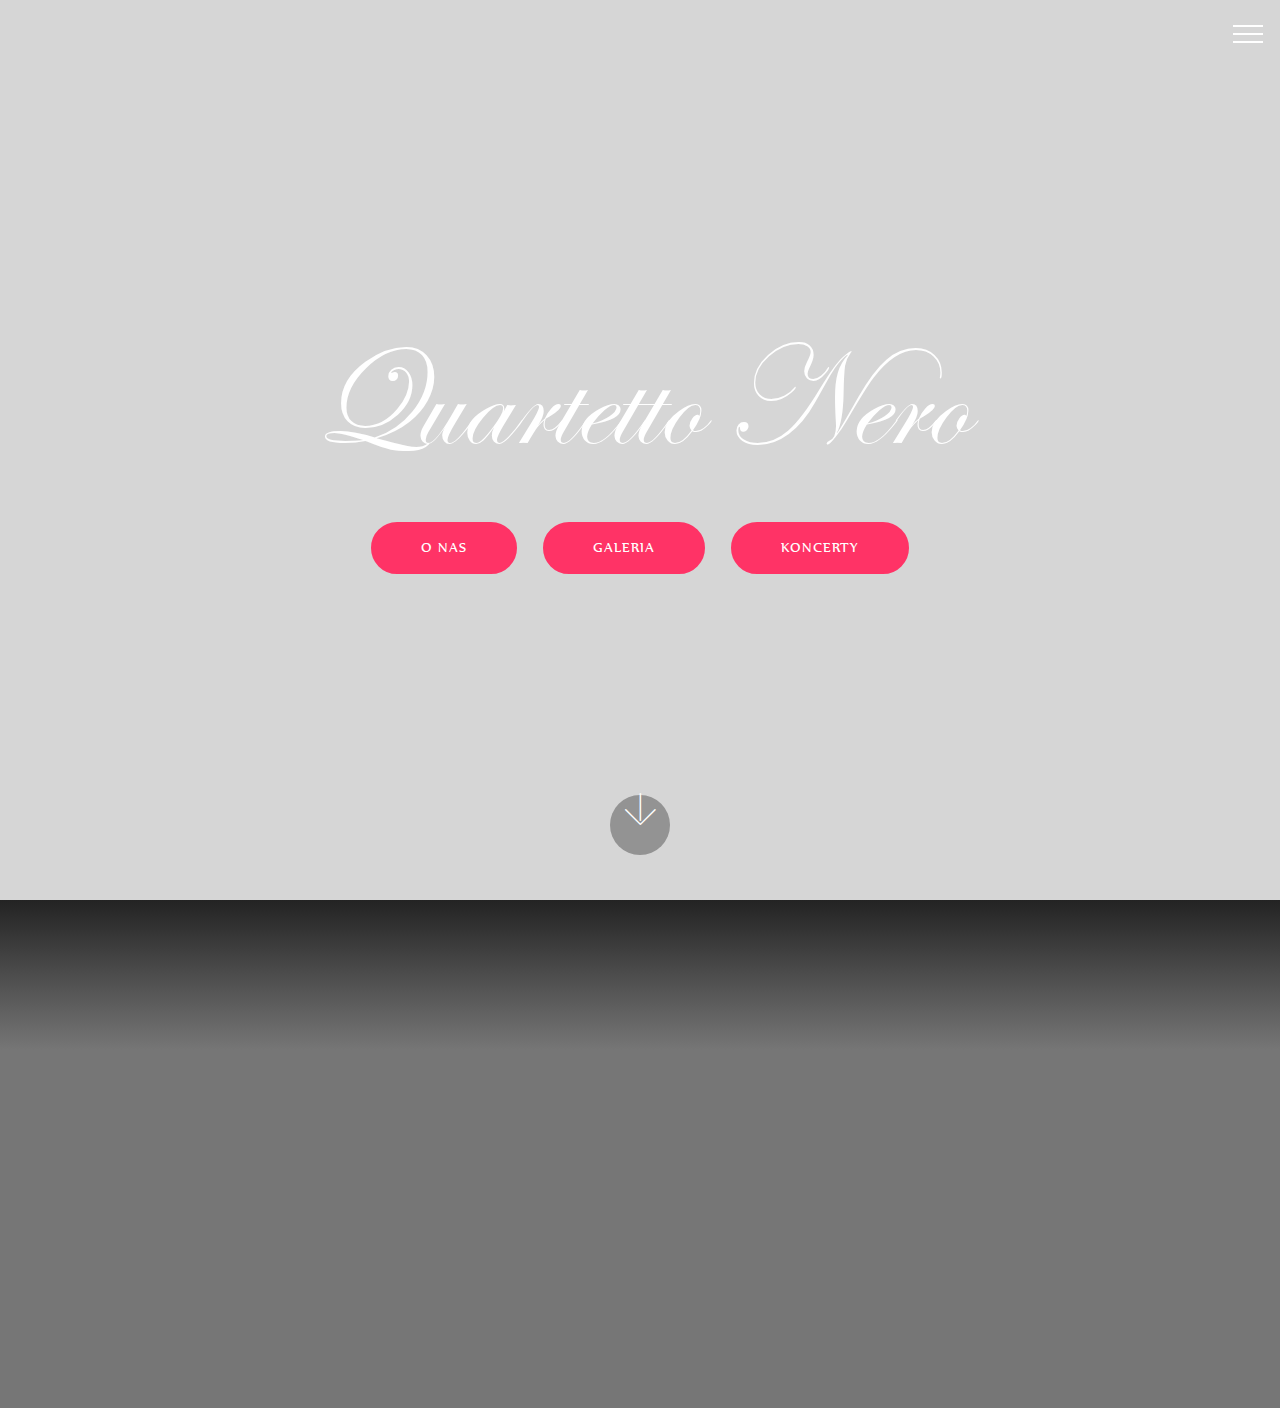
==== commit 7798d256: "create github pages" ====
--- a/index.html
+++ b/index.html
@@ -6,9 +6,9 @@
   <meta http-equiv="X-UA-Compatible" content="IE=edge">
   <meta name="generator" content="Mobirise v4.3.4, mobirise.com">
   <meta name="viewport" content="width=device-width, initial-scale=1">
-  <link rel="shortcut icon" href="assets/images/violin1600-128x128-1.png" type="image/x-icon">
+  <link rel="shortcut icon" href="assets/images/violin1600-128x128.png" type="image/x-icon">
   <meta name="description" content="">
-  <title>Home</title>
+  <title>Strona główna</title>
   <link rel="stylesheet" href="assets/web/assets/mobirise-icons/mobirise-icons.css">
   <link rel="stylesheet" href="assets/tether/tether.min.css">
   <link rel="stylesheet" href="assets/bootstrap/css/bootstrap.min.css">
@@ -25,7 +25,7 @@
   
 </head>
 <body>
-<section class="menu cid-qvNGJHSSLq" once="menu" id="menu1-2s" data-rv-view="1966">
+<section class="menu cid-qvNGJHSSLq" once="menu" id="menu1-2s" data-rv-view="3040">
 
     
 
@@ -54,7 +54,7 @@
     </nav>
 </section>
 
-<section class="engine"><a href="https://mobirise.co/e">web design software</a></section><section class="cid-qtVck1p4UP mbr-fullscreen mbr-parallax-background" id="header2-e" data-rv-view="1968">
+<section class="engine"><a href="https://mobirise.co/b">free web page creator</a></section><section class="cid-qtVck1p4UP mbr-fullscreen mbr-parallax-background" id="header2-e" data-rv-view="3042">
 
     
 
@@ -77,7 +77,7 @@
     </div>
 </section>
 
-<section class="cid-qtVIe6YzNB" id="social-buttons2-1j" data-rv-view="1971">
+<section class="cid-qtVIe6YzNB" id="social-buttons2-1j" data-rv-view="3045">
 
     
 
@@ -114,7 +114,7 @@
     </div>
 </section>
 
-<section class="features8 cid-qtW05Kzxti" id="features8-21" data-rv-view="1974">
+<section class="features8 cid-qtW05Kzxti" id="features8-21" data-rv-view="3048">
 
     
 
@@ -152,7 +152,7 @@
     </div>
 </section>
 
-<section once="" class="cid-qvO9XqJHmP" id="footer6-3o" data-rv-view="1977">
+<section once="" class="cid-qvO9XqJHmP" id="footer6-3o" data-rv-view="3051">
 
     
 
--- a/assets/mobirise/css/mbr-additional.css
+++ b/assets/mobirise/css/mbr-additional.css
@@ -29,24 +29,24 @@
 }
 .display-4 {
   font-family: 'nyala';
-  font-size: 1.2rem;
+  font-size: 1rem;
 }
 .display-4 > .mbr-iconfont {
-  font-size: 1.92rem;
+  font-size: 1.6rem;
 }
 .display-5 {
   font-family: 'nyala';
-  font-size: 1.3rem;
+  font-size: 1.4rem;
 }
 .display-5 > .mbr-iconfont {
-  font-size: 2.08rem;
+  font-size: 2.24rem;
 }
 .display-7 {
   font-family: 'nyala';
-  font-size: 1.3rem;
+  font-size: 1.2rem;
 }
 .display-7 > .mbr-iconfont {
-  font-size: 2.08rem;
+  font-size: 1.92rem;
 }
 /* ---- Fluid typography for mobile devices ---- */
 /* 1.4 - font scale ratio ( bootstrap == 1.42857 ) */
@@ -65,14 +65,14 @@
     line-height: calc( 1.4 * (1.7rem + (3 - 1.7) * ((100vw - 20rem) / (48 - 20))));
   }
   .display-4 {
-    font-size: 0.96rem;
-    font-size: calc( 1.07rem + (1.2 - 1.07) * ((100vw - 20rem) / (48 - 20)));
-    line-height: calc( 1.4 * (1.07rem + (1.2 - 1.07) * ((100vw - 20rem) / (48 - 20))));
+    font-size: 0.8rem;
+    font-size: calc( 1rem + (1 - 1) * ((100vw - 20rem) / (48 - 20)));
+    line-height: calc( 1.4 * (1rem + (1 - 1) * ((100vw - 20rem) / (48 - 20))));
   }
   .display-5 {
-    font-size: 1.04rem;
-    font-size: calc( 1.105rem + (1.3 - 1.105) * ((100vw - 20rem) / (48 - 20)));
-    line-height: calc( 1.4 * (1.105rem + (1.3 - 1.105) * ((100vw - 20rem) / (48 - 20))));
+    font-size: 1.12rem;
+    font-size: calc( 1.14rem + (1.4 - 1.14) * ((100vw - 20rem) / (48 - 20)));
+    line-height: calc( 1.4 * (1.14rem + (1.4 - 1.14) * ((100vw - 20rem) / (48 - 20))));
   }
 }
 /* Buttons */
@@ -616,13 +616,13 @@
   box-shadow: none;
   color: #565656;
   font-family: 'nyala';
-  font-size: 1.3rem;
+  font-size: 1.2rem;
   line-height: 1.43;
   min-height: 3.5em;
   padding: 1.07em .5em;
 }
 .form-control > .mbr-iconfont {
-  font-size: 2.08rem;
+  font-size: 1.92rem;
 }
 .form-control,
 .form-control:focus {
@@ -1708,7 +1708,7 @@
   }
 }
 .cid-qtVck1p4UP {
-  background-image: url("../../../assets/images/6a-16-1999x13330.jpg");
+  background-image: url("../../../assets/images/6a-16-1999x1333.jpg");
 }
 .cid-qtVIe6YzNB {
   padding-top: 30px;
@@ -1776,7 +1776,7 @@
   background-color: #767676;
 }
 .cid-qtVn6wrEuj {
-  background-image: url("../../../assets/images/19693764-294555071017188-7067430378153497978-o-2000x13331.jpg");
+  background-image: url("../../../assets/images/19693764-294555071017188-7067430378153497978-o-2000x1333.jpg");
 }
 .cid-qtVn6wrEuj .mbr-text,
 .cid-qtVn6wrEuj .mbr-section-btn {
@@ -2489,7 +2489,7 @@
   }
 }
 .cid-qtVck1p4UP {
-  background-image: url("../../../assets/images/6a-16-1999x13330.jpg");
+  background-image: url("../../../assets/images/6a-16-1999x1333.jpg");
 }
 .cid-qtVIe6YzNB {
   padding-top: 30px;
@@ -3267,7 +3267,7 @@
   background-color: #101010;
 }
 .cid-qtVn6wrEuj {
-  background-image: url("../../../assets/images/19693764-294555071017188-7067430378153497978-o-2000x13332.jpg");
+  background-image: url("../../../assets/images/19693764-294555071017188-7067430378153497978-o-2000x13334.jpg");
 }
 .cid-qtVn6wrEuj .mbr-text,
 .cid-qtVn6wrEuj .mbr-section-btn {
